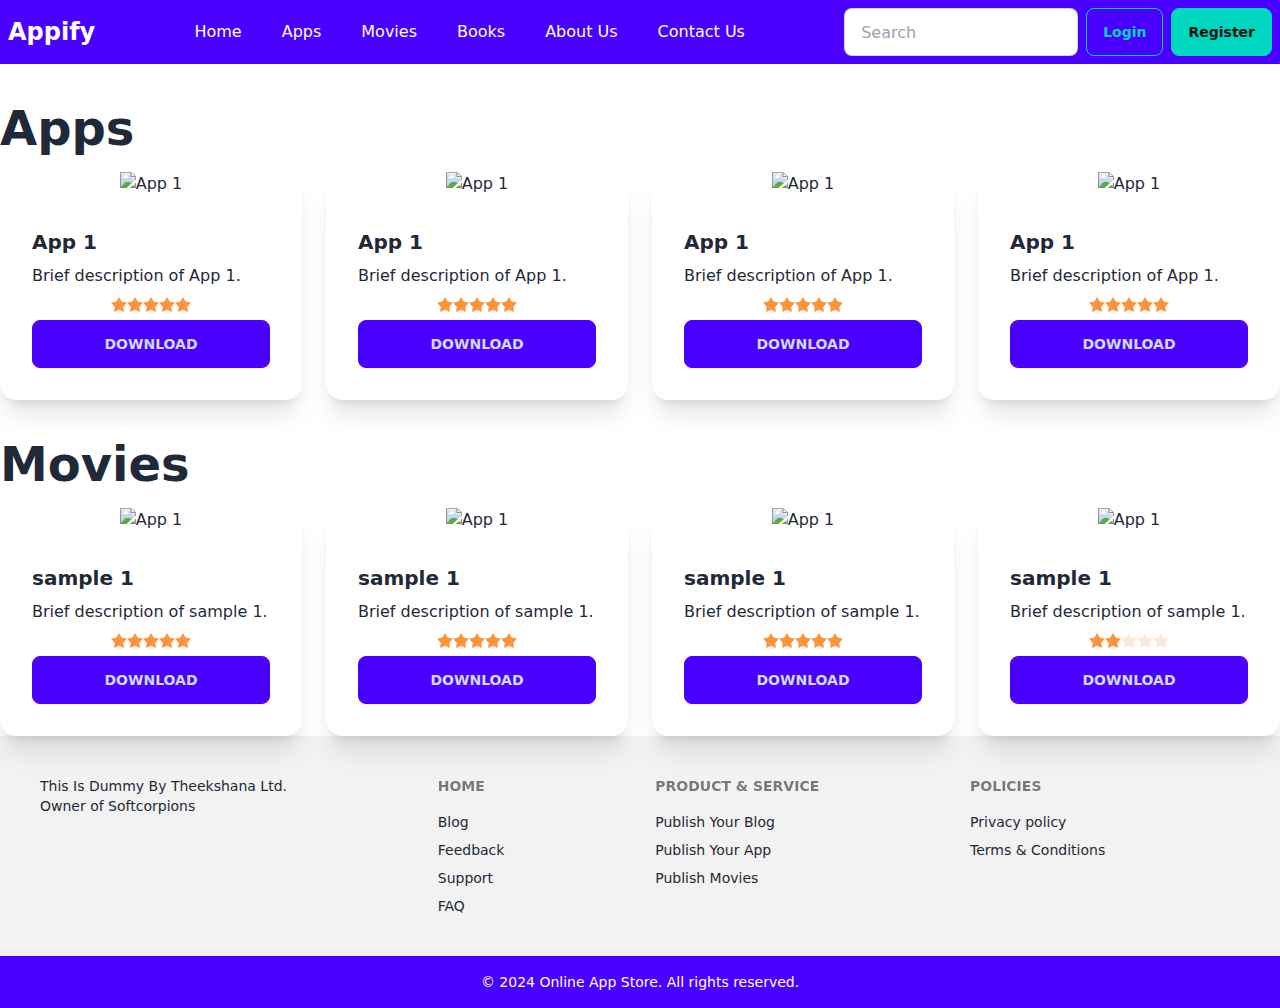
==== index.html @ 66c72324 "Initial commit" ====
<!DOCTYPE html>
<html lang="en">
<head>
    <meta charset="UTF-8">
    <meta name="viewport" content="width=device-width, initial-scale=1.0">
    <title>Appify</title>
    <link href="output.css" rel="stylesheet">
</head>
<body>
        <script src="../js/script.js"></script>
        <div id="header-placeholder"></div>
    <!-- Apps -->
    
    <div class="container mx-auto mt-10 ml-15" id="app-section">
        <a class="text-5xl font-bold">Apps</a>
        <div class="mt-5 grid grid-cols-1 md:grid-cols-4 gap-6">
            <!-- Example App Card 1 -->
            <div class="card bg-base-100 shadow-xl">
                <figure><img src="https://via.placeholder.com/500" alt="App 1" /></figure>
                <div class="card-body">
                    <h2 class="card-title">App 1</h2>
                    <p>Brief description of App 1.</p>
                    <div class="card-actions justify-center">
                        <div class="rating rating-sm">
                            <input type="radio" name="rating-6" class="mask mask-star-2 bg-orange-400" />
                            <input
                              type="radio"
                              name="rating-6"
                              class="mask mask-star-2 bg-orange-400"
                              checked="checked" />
                            <input type="radio" name="rating-6" class="mask mask-star-2 bg-orange-400" />
                            <input type="radio" name="rating-6" class="mask mask-star-2 bg-orange-400" />
                            <input type="radio" name="rating-6" class="mask mask-star-2 bg-orange-400" />
                          </div>
                        
                    </div>
                    <a href="#" class="btn btn-primary">DOWNLOAD</a>
                </div>
            </div>

            <!-- Example App Card 2 -->
            <div class="card bg-base-100 shadow-xl">
                <figure><img src="https://via.placeholder.com/500" alt="App 1" /></figure>
                <div class="card-body">
                    <h2 class="card-title">App 1</h2>
                    <p>Brief description of App 1.</p>
                    <div class="card-actions justify-center">
                        <div class="rating rating-sm">
                            <input type="radio" name="rating-6" class="mask mask-star-2 bg-orange-400" />
                            <input
                              type="radio"
                              name="rating-6"
                              class="mask mask-star-2 bg-orange-400"
                              checked="checked" />
                            <input type="radio" name="rating-6" class="mask mask-star-2 bg-orange-400" />
                            <input type="radio" name="rating-6" class="mask mask-star-2 bg-orange-400" />
                            <input type="radio" name="rating-6" class="mask mask-star-2 bg-orange-400" />
                          </div>
                        
                    </div>
                    <a href="#" class="btn btn-primary">DOWNLOAD</a>
                </div>
            </div>

            <!-- Example App Card 3 -->
            <div class="card bg-base-100 shadow-xl">
                <figure><img src="https://via.placeholder.com/500" alt="App 1" /></figure>
                <div class="card-body">
                    <h2 class="card-title">App 1</h2>
                    <p>Brief description of App 1.</p>
                    <div class="card-actions justify-center">
                        <div class="rating rating-sm">
                            <input type="radio" name="rating-6" class="mask mask-star-2 bg-orange-400" />
                            <input
                              type="radio"
                              name="rating-6"
                              class="mask mask-star-2 bg-orange-400"
                              checked="checked" />
                            <input type="radio" name="rating-6" class="mask mask-star-2 bg-orange-400" />
                            <input type="radio" name="rating-6" class="mask mask-star-2 bg-orange-400" />
                            <input type="radio" name="rating-6" class="mask mask-star-2 bg-orange-400" />
                          </div>
                        
                    </div>
                    <a href="#" class="btn btn-primary">DOWNLOAD</a>
                </div>
            </div>

            <div class="card bg-base-100 shadow-xl">
                <figure><img src="https://via.placeholder.com/500" alt="App 1" /></figure>
                <div class="card-body">
                    <h2 class="card-title">App 1</h2>
                    <p>Brief description of App 1.</p>
                    <div class="card-actions justify-center">
                        <div class="rating rating-sm">
                            <input type="radio" name="rating-6" class="mask mask-star-2 bg-orange-400" />
                            <input
                              type="radio"
                              name="rating-6"
                              class="mask mask-star-2 bg-orange-400"
                              checked="checked" />
                            <input type="radio" name="rating-6" class="mask mask-star-2 bg-orange-400" />
                            <input type="radio" name="rating-6" class="mask mask-star-2 bg-orange-400" />
                            <input type="radio" name="rating-6" class="mask mask-star-2 bg-orange-400" />
                          </div>
                        
                    </div>
                    <a href="#" class="btn btn-primary">DOWNLOAD</a>
                </div>
            </div>
        </div>
    </div>


    <div class="container mx-auto mt-10 ml-15" id="app-section">
        <a class="text-5xl font-bold">Movies</a>
        <div class="mt-5 grid grid-cols-1 md:grid-cols-4 gap-6">
            <!-- Example App Card 1 -->
            <div class="card bg-base-100 shadow-xl">
                <figure><img src="https://via.placeholder.com/500" alt="App 1" /></figure>
                <div class="card-body">
                    <h2 class="card-title">sample 1</h2>
                    <p>Brief description of sample 1.</p>
                    <div class="card-actions justify-center">
                        <div class="rating rating-sm">
                            <input type="radio" name="rating-6" class="mask mask-star-2 bg-orange-400" />
                            <input
                              type="radio"
                              name="rating-6"
                              class="mask mask-star-2 bg-orange-400"
                              checked="checked" />
                            <input type="radio" name="rating-6" class="mask mask-star-2 bg-orange-400" />
                            <input type="radio" name="rating-6" class="mask mask-star-2 bg-orange-400" />
                            <input type="radio" name="rating-6" class="mask mask-star-2 bg-orange-400" />
                          </div>
                        
                    </div>
                    <a href="#" class="btn btn-primary">DOWNLOAD</a>
                </div>
            </div>

            <!-- Example App Card 2 -->
            <div class="card bg-base-100 shadow-xl">
                <figure><img src="https://via.placeholder.com/500" alt="App 1" /></figure>
                <div class="card-body">
                    <h2 class="card-title">sample 1</h2>
                    <p>Brief description of sample 1.</p>
                    <div class="card-actions justify-center">
                        <div class="rating rating-sm">
                            <input type="radio" name="rating-6" class="mask mask-star-2 bg-orange-400" />
                            <input
                              type="radio"
                              name="rating-6"
                              class="mask mask-star-2 bg-orange-400"
                              checked="checked" />
                            <input type="radio" name="rating-6" class="mask mask-star-2 bg-orange-400" />
                            <input type="radio" name="rating-6" class="mask mask-star-2 bg-orange-400" />
                            <input type="radio" name="rating-6" class="mask mask-star-2 bg-orange-400" />
                          </div>
                        
                    </div>
                    <a href="#" class="btn btn-primary">DOWNLOAD</a>
                </div>
            </div>

            <!-- Example App Card 3 -->
            <div class="card bg-base-100 shadow-xl">
                <figure><img src="https://via.placeholder.com/500" alt="App 1" /></figure>
                <div class="card-body">
                    <h2 class="card-title">sample 1</h2>
                    <p>Brief description of sample 1.</p>
                    <div class="card-actions justify-center">
                        <div class="rating rating-sm">
                            <input type="radio" name="rating-6" class="mask mask-star-2 bg-orange-400" />
                            <input
                              type="radio"
                              name="rating-6"
                              class="mask mask-star-2 bg-orange-400"
                              checked="checked" />
                            <input type="radio" name="rating-6" class="mask mask-star-2 bg-orange-400" />
                            <input type="radio" name="rating-6" class="mask mask-star-2 bg-orange-400" />
                            <input type="radio" name="rating-6" class="mask mask-star-2 bg-orange-400" />
                          </div>
                        
                    </div>
                    <a href="#" class="btn btn-primary">DOWNLOAD</a>
                </div>
            </div>

            <div class="card bg-base-100 shadow-xl">
                <figure><img src="https://via.placeholder.com/500" alt="App 1" /></figure>
                <div class="card-body">
                    <h2 class="card-title">sample 1</h2>
                    <p>Brief description of sample 1.</p>
                    <div class="card-actions justify-center">
                        <div class="rating rating-sm">
                            <input type="radio" name="rating-6" class="mask mask-star-2 bg-orange-400" />
                            <input
                              type="radio"
                              name="rating-6"
                              class="mask mask-star-2 bg-orange-400"
                              checked="checked" />
                            <input type="radio" name="rating-6" class="mask mask-star-2 bg-orange-400" />
                            <input type="radio" name="rating-6" class="mask mask-star-2 bg-orange-400" />
                            <input type="radio" name="rating-6" class="mask mask-star-2 bg-orange-400" />
                          </div>
                        
                    </div>
                    <a href="#" class="btn btn-primary">DOWNLOAD</a>
                </div>
            </div>
        </div>
    </div>
    <!-- Footer -->

    <div id="footer-placeholder"></div>
</body>
</html>
---- output.css ----
/*
! tailwindcss v3.4.10 | MIT License | https://tailwindcss.com
*/

/*
1. Prevent padding and border from affecting element width. (https://github.com/mozdevs/cssremedy/issues/4)
2. Allow adding a border to an element by just adding a border-width. (https://github.com/tailwindcss/tailwindcss/pull/116)
*/

*,
::before,
::after {
  box-sizing: border-box;
  /* 1 */
  border-width: 0;
  /* 2 */
  border-style: solid;
  /* 2 */
  border-color: #e5e7eb;
  /* 2 */
}

::before,
::after {
  --tw-content: '';
}

/*
1. Use a consistent sensible line-height in all browsers.
2. Prevent adjustments of font size after orientation changes in iOS.
3. Use a more readable tab size.
4. Use the user's configured `sans` font-family by default.
5. Use the user's configured `sans` font-feature-settings by default.
6. Use the user's configured `sans` font-variation-settings by default.
7. Disable tap highlights on iOS
*/

html,
:host {
  line-height: 1.5;
  /* 1 */
  -webkit-text-size-adjust: 100%;
  /* 2 */
  -moz-tab-size: 4;
  /* 3 */
  -o-tab-size: 4;
     tab-size: 4;
  /* 3 */
  font-family: ui-sans-serif, system-ui, sans-serif, "Apple Color Emoji", "Segoe UI Emoji", "Segoe UI Symbol", "Noto Color Emoji";
  /* 4 */
  font-feature-settings: normal;
  /* 5 */
  font-variation-settings: normal;
  /* 6 */
  -webkit-tap-highlight-color: transparent;
  /* 7 */
}

/*
1. Remove the margin in all browsers.
2. Inherit line-height from `html` so users can set them as a class directly on the `html` element.
*/

body {
  margin: 0;
  /* 1 */
  line-height: inherit;
  /* 2 */
}

/*
1. Add the correct height in Firefox.
2. Correct the inheritance of border color in Firefox. (https://bugzilla.mozilla.org/show_bug.cgi?id=190655)
3. Ensure horizontal rules are visible by default.
*/

hr {
  height: 0;
  /* 1 */
  color: inherit;
  /* 2 */
  border-top-width: 1px;
  /* 3 */
}

/*
Add the correct text decoration in Chrome, Edge, and Safari.
*/

abbr:where([title]) {
  -webkit-text-decoration: underline dotted;
          text-decoration: underline dotted;
}

/*
Remove the default font size and weight for headings.
*/

h1,
h2,
h3,
h4,
h5,
h6 {
  font-size: inherit;
  font-weight: inherit;
}

/*
Reset links to optimize for opt-in styling instead of opt-out.
*/

a {
  color: inherit;
  text-decoration: inherit;
}

/*
Add the correct font weight in Edge and Safari.
*/

b,
strong {
  font-weight: bolder;
}

/*
1. Use the user's configured `mono` font-family by default.
2. Use the user's configured `mono` font-feature-settings by default.
3. Use the user's configured `mono` font-variation-settings by default.
4. Correct the odd `em` font sizing in all browsers.
*/

code,
kbd,
samp,
pre {
  font-family: ui-monospace, SFMono-Regular, Menlo, Monaco, Consolas, "Liberation Mono", "Courier New", monospace;
  /* 1 */
  font-feature-settings: normal;
  /* 2 */
  font-variation-settings: normal;
  /* 3 */
  font-size: 1em;
  /* 4 */
}

/*
Add the correct font size in all browsers.
*/

small {
  font-size: 80%;
}

/*
Prevent `sub` and `sup` elements from affecting the line height in all browsers.
*/

sub,
sup {
  font-size: 75%;
  line-height: 0;
  position: relative;
  vertical-align: baseline;
}

sub {
  bottom: -0.25em;
}

sup {
  top: -0.5em;
}

/*
1. Remove text indentation from table contents in Chrome and Safari. (https://bugs.chromium.org/p/chromium/issues/detail?id=999088, https://bugs.webkit.org/show_bug.cgi?id=201297)
2. Correct table border color inheritance in all Chrome and Safari. (https://bugs.chromium.org/p/chromium/issues/detail?id=935729, https://bugs.webkit.org/show_bug.cgi?id=195016)
3. Remove gaps between table borders by default.
*/

table {
  text-indent: 0;
  /* 1 */
  border-color: inherit;
  /* 2 */
  border-collapse: collapse;
  /* 3 */
}

/*
1. Change the font styles in all browsers.
2. Remove the margin in Firefox and Safari.
3. Remove default padding in all browsers.
*/

button,
input,
optgroup,
select,
textarea {
  font-family: inherit;
  /* 1 */
  font-feature-settings: inherit;
  /* 1 */
  font-variation-settings: inherit;
  /* 1 */
  font-size: 100%;
  /* 1 */
  font-weight: inherit;
  /* 1 */
  line-height: inherit;
  /* 1 */
  letter-spacing: inherit;
  /* 1 */
  color: inherit;
  /* 1 */
  margin: 0;
  /* 2 */
  padding: 0;
  /* 3 */
}

/*
Remove the inheritance of text transform in Edge and Firefox.
*/

button,
select {
  text-transform: none;
}

/*
1. Correct the inability to style clickable types in iOS and Safari.
2. Remove default button styles.
*/

button,
input:where([type='button']),
input:where([type='reset']),
input:where([type='submit']) {
  -webkit-appearance: button;
  /* 1 */
  background-color: transparent;
  /* 2 */
  background-image: none;
  /* 2 */
}

/*
Use the modern Firefox focus style for all focusable elements.
*/

:-moz-focusring {
  outline: auto;
}

/*
Remove the additional `:invalid` styles in Firefox. (https://github.com/mozilla/gecko-dev/blob/2f9eacd9d3d995c937b4251a5557d95d494c9be1/layout/style/res/forms.css#L728-L737)
*/

:-moz-ui-invalid {
  box-shadow: none;
}

/*
Add the correct vertical alignment in Chrome and Firefox.
*/

progress {
  vertical-align: baseline;
}

/*
Correct the cursor style of increment and decrement buttons in Safari.
*/

::-webkit-inner-spin-button,
::-webkit-outer-spin-button {
  height: auto;
}

/*
1. Correct the odd appearance in Chrome and Safari.
2. Correct the outline style in Safari.
*/

[type='search'] {
  -webkit-appearance: textfield;
  /* 1 */
  outline-offset: -2px;
  /* 2 */
}

/*
Remove the inner padding in Chrome and Safari on macOS.
*/

::-webkit-search-decoration {
  -webkit-appearance: none;
}

/*
1. Correct the inability to style clickable types in iOS and Safari.
2. Change font properties to `inherit` in Safari.
*/

::-webkit-file-upload-button {
  -webkit-appearance: button;
  /* 1 */
  font: inherit;
  /* 2 */
}

/*
Add the correct display in Chrome and Safari.
*/

summary {
  display: list-item;
}

/*
Removes the default spacing and border for appropriate elements.
*/

blockquote,
dl,
dd,
h1,
h2,
h3,
h4,
h5,
h6,
hr,
figure,
p,
pre {
  margin: 0;
}

fieldset {
  margin: 0;
  padding: 0;
}

legend {
  padding: 0;
}

ol,
ul,
menu {
  list-style: none;
  margin: 0;
  padding: 0;
}

/*
Reset default styling for dialogs.
*/

dialog {
  padding: 0;
}

/*
Prevent resizing textareas horizontally by default.
*/

textarea {
  resize: vertical;
}

/*
1. Reset the default placeholder opacity in Firefox. (https://github.com/tailwindlabs/tailwindcss/issues/3300)
2. Set the default placeholder color to the user's configured gray 400 color.
*/

input::-moz-placeholder, textarea::-moz-placeholder {
  opacity: 1;
  /* 1 */
  color: #9ca3af;
  /* 2 */
}

input::placeholder,
textarea::placeholder {
  opacity: 1;
  /* 1 */
  color: #9ca3af;
  /* 2 */
}

/*
Set the default cursor for buttons.
*/

button,
[role="button"] {
  cursor: pointer;
}

/*
Make sure disabled buttons don't get the pointer cursor.
*/

:disabled {
  cursor: default;
}

/*
1. Make replaced elements `display: block` by default. (https://github.com/mozdevs/cssremedy/issues/14)
2. Add `vertical-align: middle` to align replaced elements more sensibly by default. (https://github.com/jensimmons/cssremedy/issues/14#issuecomment-634934210)
   This can trigger a poorly considered lint error in some tools but is included by design.
*/

img,
svg,
video,
canvas,
audio,
iframe,
embed,
object {
  display: block;
  /* 1 */
  vertical-align: middle;
  /* 2 */
}

/*
Constrain images and videos to the parent width and preserve their intrinsic aspect ratio. (https://github.com/mozdevs/cssremedy/issues/14)
*/

img,
video {
  max-width: 100%;
  height: auto;
}

/* Make elements with the HTML hidden attribute stay hidden by default */

[hidden] {
  display: none;
}

:root,
[data-theme] {
  background-color: var(--fallback-b1,oklch(var(--b1)/1));
  color: var(--fallback-bc,oklch(var(--bc)/1));
}

@supports not (color: oklch(0% 0 0)) {
  :root {
    color-scheme: light;
    --fallback-p: #491eff;
    --fallback-pc: #d4dbff;
    --fallback-s: #ff41c7;
    --fallback-sc: #fff9fc;
    --fallback-a: #00cfbd;
    --fallback-ac: #00100d;
    --fallback-n: #2b3440;
    --fallback-nc: #d7dde4;
    --fallback-b1: #ffffff;
    --fallback-b2: #e5e6e6;
    --fallback-b3: #e5e6e6;
    --fallback-bc: #1f2937;
    --fallback-in: #00b3f0;
    --fallback-inc: #000000;
    --fallback-su: #00ca92;
    --fallback-suc: #000000;
    --fallback-wa: #ffc22d;
    --fallback-wac: #000000;
    --fallback-er: #ff6f70;
    --fallback-erc: #000000;
  }

  @media (prefers-color-scheme: dark) {
    :root {
      color-scheme: dark;
      --fallback-p: #7582ff;
      --fallback-pc: #050617;
      --fallback-s: #ff71cf;
      --fallback-sc: #190211;
      --fallback-a: #00c7b5;
      --fallback-ac: #000e0c;
      --fallback-n: #2a323c;
      --fallback-nc: #a6adbb;
      --fallback-b1: #1d232a;
      --fallback-b2: #191e24;
      --fallback-b3: #15191e;
      --fallback-bc: #a6adbb;
      --fallback-in: #00b3f0;
      --fallback-inc: #000000;
      --fallback-su: #00ca92;
      --fallback-suc: #000000;
      --fallback-wa: #ffc22d;
      --fallback-wac: #000000;
      --fallback-er: #ff6f70;
      --fallback-erc: #000000;
    }
  }
}

html {
  -webkit-tap-highlight-color: transparent;
}

* {
  scrollbar-color: color-mix(in oklch, currentColor 35%, transparent) transparent;
}

*:hover {
  scrollbar-color: color-mix(in oklch, currentColor 60%, transparent) transparent;
}

:root {
  color-scheme: light;
  --in: 72.06% 0.191 231.6;
  --su: 64.8% 0.150 160;
  --wa: 84.71% 0.199 83.87;
  --er: 71.76% 0.221 22.18;
  --pc: 89.824% 0.06192 275.75;
  --ac: 15.352% 0.0368 183.61;
  --inc: 0% 0 0;
  --suc: 0% 0 0;
  --wac: 0% 0 0;
  --erc: 0% 0 0;
  --rounded-box: 1rem;
  --rounded-btn: 0.5rem;
  --rounded-badge: 1.9rem;
  --animation-btn: 0.25s;
  --animation-input: .2s;
  --btn-focus-scale: 0.95;
  --border-btn: 1px;
  --tab-border: 1px;
  --tab-radius: 0.5rem;
  --p: 49.12% 0.3096 275.75;
  --s: 69.71% 0.329 342.55;
  --sc: 98.71% 0.0106 342.55;
  --a: 76.76% 0.184 183.61;
  --n: 32.1785% 0.02476 255.701624;
  --nc: 89.4994% 0.011585 252.096176;
  --b1: 100% 0 0;
  --b2: 96.1151% 0 0;
  --b3: 92.4169% 0.00108 197.137559;
  --bc: 27.8078% 0.029596 256.847952;
}

@media (prefers-color-scheme: dark) {
  :root {
    color-scheme: dark;
    --in: 72.06% 0.191 231.6;
    --su: 64.8% 0.150 160;
    --wa: 84.71% 0.199 83.87;
    --er: 71.76% 0.221 22.18;
    --pc: 13.138% 0.0392 275.75;
    --sc: 14.96% 0.052 342.55;
    --ac: 14.902% 0.0334 183.61;
    --inc: 0% 0 0;
    --suc: 0% 0 0;
    --wac: 0% 0 0;
    --erc: 0% 0 0;
    --rounded-box: 1rem;
    --rounded-btn: 0.5rem;
    --rounded-badge: 1.9rem;
    --animation-btn: 0.25s;
    --animation-input: .2s;
    --btn-focus-scale: 0.95;
    --border-btn: 1px;
    --tab-border: 1px;
    --tab-radius: 0.5rem;
    --p: 65.69% 0.196 275.75;
    --s: 74.8% 0.26 342.55;
    --a: 74.51% 0.167 183.61;
    --n: 31.3815% 0.021108 254.139175;
    --nc: 74.6477% 0.0216 264.435964;
    --b1: 25.3267% 0.015896 252.417568;
    --b2: 23.2607% 0.013807 253.100675;
    --b3: 21.1484% 0.01165 254.087939;
    --bc: 74.6477% 0.0216 264.435964;
  }
}

[data-theme=light] {
  color-scheme: light;
  --in: 72.06% 0.191 231.6;
  --su: 64.8% 0.150 160;
  --wa: 84.71% 0.199 83.87;
  --er: 71.76% 0.221 22.18;
  --pc: 89.824% 0.06192 275.75;
  --ac: 15.352% 0.0368 183.61;
  --inc: 0% 0 0;
  --suc: 0% 0 0;
  --wac: 0% 0 0;
  --erc: 0% 0 0;
  --rounded-box: 1rem;
  --rounded-btn: 0.5rem;
  --rounded-badge: 1.9rem;
  --animation-btn: 0.25s;
  --animation-input: .2s;
  --btn-focus-scale: 0.95;
  --border-btn: 1px;
  --tab-border: 1px;
  --tab-radius: 0.5rem;
  --p: 49.12% 0.3096 275.75;
  --s: 69.71% 0.329 342.55;
  --sc: 98.71% 0.0106 342.55;
  --a: 76.76% 0.184 183.61;
  --n: 32.1785% 0.02476 255.701624;
  --nc: 89.4994% 0.011585 252.096176;
  --b1: 100% 0 0;
  --b2: 96.1151% 0 0;
  --b3: 92.4169% 0.00108 197.137559;
  --bc: 27.8078% 0.029596 256.847952;
}

[data-theme=dark] {
  color-scheme: dark;
  --in: 72.06% 0.191 231.6;
  --su: 64.8% 0.150 160;
  --wa: 84.71% 0.199 83.87;
  --er: 71.76% 0.221 22.18;
  --pc: 13.138% 0.0392 275.75;
  --sc: 14.96% 0.052 342.55;
  --ac: 14.902% 0.0334 183.61;
  --inc: 0% 0 0;
  --suc: 0% 0 0;
  --wac: 0% 0 0;
  --erc: 0% 0 0;
  --rounded-box: 1rem;
  --rounded-btn: 0.5rem;
  --rounded-badge: 1.9rem;
  --animation-btn: 0.25s;
  --animation-input: .2s;
  --btn-focus-scale: 0.95;
  --border-btn: 1px;
  --tab-border: 1px;
  --tab-radius: 0.5rem;
  --p: 65.69% 0.196 275.75;
  --s: 74.8% 0.26 342.55;
  --a: 74.51% 0.167 183.61;
  --n: 31.3815% 0.021108 254.139175;
  --nc: 74.6477% 0.0216 264.435964;
  --b1: 25.3267% 0.015896 252.417568;
  --b2: 23.2607% 0.013807 253.100675;
  --b3: 21.1484% 0.01165 254.087939;
  --bc: 74.6477% 0.0216 264.435964;
}

*, ::before, ::after {
  --tw-border-spacing-x: 0;
  --tw-border-spacing-y: 0;
  --tw-translate-x: 0;
  --tw-translate-y: 0;
  --tw-rotate: 0;
  --tw-skew-x: 0;
  --tw-skew-y: 0;
  --tw-scale-x: 1;
  --tw-scale-y: 1;
  --tw-pan-x:  ;
  --tw-pan-y:  ;
  --tw-pinch-zoom:  ;
  --tw-scroll-snap-strictness: proximity;
  --tw-gradient-from-position:  ;
  --tw-gradient-via-position:  ;
  --tw-gradient-to-position:  ;
  --tw-ordinal:  ;
  --tw-slashed-zero:  ;
  --tw-numeric-figure:  ;
  --tw-numeric-spacing:  ;
  --tw-numeric-fraction:  ;
  --tw-ring-inset:  ;
  --tw-ring-offset-width: 0px;
  --tw-ring-offset-color: #fff;
  --tw-ring-color: rgb(59 130 246 / 0.5);
  --tw-ring-offset-shadow: 0 0 #0000;
  --tw-ring-shadow: 0 0 #0000;
  --tw-shadow: 0 0 #0000;
  --tw-shadow-colored: 0 0 #0000;
  --tw-blur:  ;
  --tw-brightness:  ;
  --tw-contrast:  ;
  --tw-grayscale:  ;
  --tw-hue-rotate:  ;
  --tw-invert:  ;
  --tw-saturate:  ;
  --tw-sepia:  ;
  --tw-drop-shadow:  ;
  --tw-backdrop-blur:  ;
  --tw-backdrop-brightness:  ;
  --tw-backdrop-contrast:  ;
  --tw-backdrop-grayscale:  ;
  --tw-backdrop-hue-rotate:  ;
  --tw-backdrop-invert:  ;
  --tw-backdrop-opacity:  ;
  --tw-backdrop-saturate:  ;
  --tw-backdrop-sepia:  ;
  --tw-contain-size:  ;
  --tw-contain-layout:  ;
  --tw-contain-paint:  ;
  --tw-contain-style:  ;
}

::backdrop {
  --tw-border-spacing-x: 0;
  --tw-border-spacing-y: 0;
  --tw-translate-x: 0;
  --tw-translate-y: 0;
  --tw-rotate: 0;
  --tw-skew-x: 0;
  --tw-skew-y: 0;
  --tw-scale-x: 1;
  --tw-scale-y: 1;
  --tw-pan-x:  ;
  --tw-pan-y:  ;
  --tw-pinch-zoom:  ;
  --tw-scroll-snap-strictness: proximity;
  --tw-gradient-from-position:  ;
  --tw-gradient-via-position:  ;
  --tw-gradient-to-position:  ;
  --tw-ordinal:  ;
  --tw-slashed-zero:  ;
  --tw-numeric-figure:  ;
  --tw-numeric-spacing:  ;
  --tw-numeric-fraction:  ;
  --tw-ring-inset:  ;
  --tw-ring-offset-width: 0px;
  --tw-ring-offset-color: #fff;
  --tw-ring-color: rgb(59 130 246 / 0.5);
  --tw-ring-offset-shadow: 0 0 #0000;
  --tw-ring-shadow: 0 0 #0000;
  --tw-shadow: 0 0 #0000;
  --tw-shadow-colored: 0 0 #0000;
  --tw-blur:  ;
  --tw-brightness:  ;
  --tw-contrast:  ;
  --tw-grayscale:  ;
  --tw-hue-rotate:  ;
  --tw-invert:  ;
  --tw-saturate:  ;
  --tw-sepia:  ;
  --tw-drop-shadow:  ;
  --tw-backdrop-blur:  ;
  --tw-backdrop-brightness:  ;
  --tw-backdrop-contrast:  ;
  --tw-backdrop-grayscale:  ;
  --tw-backdrop-hue-rotate:  ;
  --tw-backdrop-invert:  ;
  --tw-backdrop-opacity:  ;
  --tw-backdrop-saturate:  ;
  --tw-backdrop-sepia:  ;
  --tw-contain-size:  ;
  --tw-contain-layout:  ;
  --tw-contain-paint:  ;
  --tw-contain-style:  ;
}

.container {
  width: 100%;
}

@media (min-width: 640px) {
  .container {
    max-width: 640px;
  }
}

@media (min-width: 768px) {
  .container {
    max-width: 768px;
  }
}

@media (min-width: 1024px) {
  .container {
    max-width: 1024px;
  }
}

@media (min-width: 1280px) {
  .container {
    max-width: 1280px;
  }
}

@media (min-width: 1536px) {
  .container {
    max-width: 1536px;
  }
}

.avatar.placeholder > div {
  display: flex;
  align-items: center;
  justify-content: center;
}

@media (hover:hover) {
  .link-hover:hover {
    text-decoration-line: underline;
  }
}

.btn {
  display: inline-flex;
  height: 3rem;
  min-height: 3rem;
  flex-shrink: 0;
  cursor: pointer;
  -webkit-user-select: none;
     -moz-user-select: none;
          user-select: none;
  flex-wrap: wrap;
  align-items: center;
  justify-content: center;
  border-radius: var(--rounded-btn, 0.5rem);
  border-color: transparent;
  border-color: oklch(var(--btn-color, var(--b2)) / var(--tw-border-opacity));
  padding-left: 1rem;
  padding-right: 1rem;
  text-align: center;
  font-size: 0.875rem;
  line-height: 1em;
  gap: 0.5rem;
  font-weight: 600;
  text-decoration-line: none;
  transition-duration: 200ms;
  transition-timing-function: cubic-bezier(0, 0, 0.2, 1);
  border-width: var(--border-btn, 1px);
  transition-property: color, background-color, border-color, opacity, box-shadow, transform;
  --tw-text-opacity: 1;
  color: var(--fallback-bc,oklch(var(--bc)/var(--tw-text-opacity)));
  --tw-shadow: 0 1px 2px 0 rgb(0 0 0 / 0.05);
  --tw-shadow-colored: 0 1px 2px 0 var(--tw-shadow-color);
  box-shadow: var(--tw-ring-offset-shadow, 0 0 #0000), var(--tw-ring-shadow, 0 0 #0000), var(--tw-shadow);
  outline-color: var(--fallback-bc,oklch(var(--bc)/1));
  background-color: oklch(var(--btn-color, var(--b2)) / var(--tw-bg-opacity));
  --tw-bg-opacity: 1;
  --tw-border-opacity: 1;
}

.btn-disabled,
  .btn[disabled],
  .btn:disabled {
  pointer-events: none;
}

:where(.btn:is(input[type="checkbox"])),
:where(.btn:is(input[type="radio"])) {
  width: auto;
  -webkit-appearance: none;
     -moz-appearance: none;
          appearance: none;
}

.btn:is(input[type="checkbox"]):after,
.btn:is(input[type="radio"]):after {
  --tw-content: attr(aria-label);
  content: var(--tw-content);
}

.card {
  position: relative;
  display: flex;
  flex-direction: column;
  border-radius: var(--rounded-box, 1rem);
}

.card:focus {
  outline: 2px solid transparent;
  outline-offset: 2px;
}

.card-body {
  display: flex;
  flex: 1 1 auto;
  flex-direction: column;
  padding: var(--padding-card, 2rem);
  gap: 0.5rem;
}

.card-body :where(p) {
  flex-grow: 1;
}

.card-actions {
  display: flex;
  flex-wrap: wrap;
  align-items: flex-start;
  gap: 0.5rem;
}

.card figure {
  display: flex;
  align-items: center;
  justify-content: center;
}

.card.image-full {
  display: grid;
}

.card.image-full:before {
  position: relative;
  content: "";
  z-index: 10;
  border-radius: var(--rounded-box, 1rem);
  --tw-bg-opacity: 1;
  background-color: var(--fallback-n,oklch(var(--n)/var(--tw-bg-opacity)));
  opacity: 0.75;
}

.card.image-full:before,
    .card.image-full > * {
  grid-column-start: 1;
  grid-row-start: 1;
}

.card.image-full > figure img {
  height: 100%;
  -o-object-fit: cover;
     object-fit: cover;
}

.card.image-full > .card-body {
  position: relative;
  z-index: 20;
  --tw-text-opacity: 1;
  color: var(--fallback-nc,oklch(var(--nc)/var(--tw-text-opacity)));
}

@media (hover: hover) {
  .btn:hover {
    --tw-border-opacity: 1;
    border-color: var(--fallback-b3,oklch(var(--b3)/var(--tw-border-opacity)));
    --tw-bg-opacity: 1;
    background-color: var(--fallback-b3,oklch(var(--b3)/var(--tw-bg-opacity)));
  }

  @supports (color: color-mix(in oklab, black, black)) {
    .btn:hover {
      background-color: color-mix(
            in oklab,
            oklch(var(--btn-color, var(--b2)) / var(--tw-bg-opacity, 1)) 90%,
            black
          );
      border-color: color-mix(
            in oklab,
            oklch(var(--btn-color, var(--b2)) / var(--tw-border-opacity, 1)) 90%,
            black
          );
    }
  }

  @supports not (color: oklch(0% 0 0)) {
    .btn:hover {
      background-color: var(--btn-color, var(--fallback-b2));
      border-color: var(--btn-color, var(--fallback-b2));
    }
  }

  .btn.glass:hover {
    --glass-opacity: 25%;
    --glass-border-opacity: 15%;
  }

  .btn-outline:hover {
    --tw-border-opacity: 1;
    border-color: var(--fallback-bc,oklch(var(--bc)/var(--tw-border-opacity)));
    --tw-bg-opacity: 1;
    background-color: var(--fallback-bc,oklch(var(--bc)/var(--tw-bg-opacity)));
    --tw-text-opacity: 1;
    color: var(--fallback-b1,oklch(var(--b1)/var(--tw-text-opacity)));
  }

  .btn-outline.btn-primary:hover {
    --tw-text-opacity: 1;
    color: var(--fallback-pc,oklch(var(--pc)/var(--tw-text-opacity)));
  }

  @supports (color: color-mix(in oklab, black, black)) {
    .btn-outline.btn-primary:hover {
      background-color: color-mix(in oklab, var(--fallback-p,oklch(var(--p)/1)) 90%, black);
      border-color: color-mix(in oklab, var(--fallback-p,oklch(var(--p)/1)) 90%, black);
    }
  }

  .btn-outline.btn-secondary:hover {
    --tw-text-opacity: 1;
    color: var(--fallback-sc,oklch(var(--sc)/var(--tw-text-opacity)));
  }

  @supports (color: color-mix(in oklab, black, black)) {
    .btn-outline.btn-secondary:hover {
      background-color: color-mix(in oklab, var(--fallback-s,oklch(var(--s)/1)) 90%, black);
      border-color: color-mix(in oklab, var(--fallback-s,oklch(var(--s)/1)) 90%, black);
    }
  }

  .btn-outline.btn-accent:hover {
    --tw-text-opacity: 1;
    color: var(--fallback-ac,oklch(var(--ac)/var(--tw-text-opacity)));
  }

  @supports (color: color-mix(in oklab, black, black)) {
    .btn-outline.btn-accent:hover {
      background-color: color-mix(in oklab, var(--fallback-a,oklch(var(--a)/1)) 90%, black);
      border-color: color-mix(in oklab, var(--fallback-a,oklch(var(--a)/1)) 90%, black);
    }
  }

  .btn-outline.btn-success:hover {
    --tw-text-opacity: 1;
    color: var(--fallback-suc,oklch(var(--suc)/var(--tw-text-opacity)));
  }

  @supports (color: color-mix(in oklab, black, black)) {
    .btn-outline.btn-success:hover {
      background-color: color-mix(in oklab, var(--fallback-su,oklch(var(--su)/1)) 90%, black);
      border-color: color-mix(in oklab, var(--fallback-su,oklch(var(--su)/1)) 90%, black);
    }
  }

  .btn-outline.btn-info:hover {
    --tw-text-opacity: 1;
    color: var(--fallback-inc,oklch(var(--inc)/var(--tw-text-opacity)));
  }

  @supports (color: color-mix(in oklab, black, black)) {
    .btn-outline.btn-info:hover {
      background-color: color-mix(in oklab, var(--fallback-in,oklch(var(--in)/1)) 90%, black);
      border-color: color-mix(in oklab, var(--fallback-in,oklch(var(--in)/1)) 90%, black);
    }
  }

  .btn-outline.btn-warning:hover {
    --tw-text-opacity: 1;
    color: var(--fallback-wac,oklch(var(--wac)/var(--tw-text-opacity)));
  }

  @supports (color: color-mix(in oklab, black, black)) {
    .btn-outline.btn-warning:hover {
      background-color: color-mix(in oklab, var(--fallback-wa,oklch(var(--wa)/1)) 90%, black);
      border-color: color-mix(in oklab, var(--fallback-wa,oklch(var(--wa)/1)) 90%, black);
    }
  }

  .btn-outline.btn-error:hover {
    --tw-text-opacity: 1;
    color: var(--fallback-erc,oklch(var(--erc)/var(--tw-text-opacity)));
  }

  @supports (color: color-mix(in oklab, black, black)) {
    .btn-outline.btn-error:hover {
      background-color: color-mix(in oklab, var(--fallback-er,oklch(var(--er)/1)) 90%, black);
      border-color: color-mix(in oklab, var(--fallback-er,oklch(var(--er)/1)) 90%, black);
    }
  }

  .btn-disabled:hover,
    .btn[disabled]:hover,
    .btn:disabled:hover {
    --tw-border-opacity: 0;
    background-color: var(--fallback-n,oklch(var(--n)/var(--tw-bg-opacity)));
    --tw-bg-opacity: 0.2;
    color: var(--fallback-bc,oklch(var(--bc)/var(--tw-text-opacity)));
    --tw-text-opacity: 0.2;
  }

  @supports (color: color-mix(in oklab, black, black)) {
    .btn:is(input[type="checkbox"]:checked):hover, .btn:is(input[type="radio"]:checked):hover {
      background-color: color-mix(in oklab, var(--fallback-p,oklch(var(--p)/1)) 90%, black);
      border-color: color-mix(in oklab, var(--fallback-p,oklch(var(--p)/1)) 90%, black);
    }
  }
}

.footer {
  display: grid;
  width: 100%;
  grid-auto-flow: row;
  place-items: start;
  -moz-column-gap: 1rem;
       column-gap: 1rem;
  row-gap: 2.5rem;
  font-size: 0.875rem;
  line-height: 1.25rem;
}

.footer > * {
  display: grid;
  place-items: start;
  gap: 0.5rem;
}

.footer-center {
  place-items: center;
  text-align: center;
}

.footer-center > * {
  place-items: center;
}

@media (min-width: 48rem) {
  .footer {
    grid-auto-flow: column;
  }

  .footer-center {
    grid-auto-flow: row dense;
  }
}

.form-control {
  display: flex;
  flex-direction: column;
}

.hero {
  display: grid;
  width: 100%;
  place-items: center;
  background-size: cover;
  background-position: center;
}

.hero > * {
  grid-column-start: 1;
  grid-row-start: 1;
}

.hero-content {
  z-index: 0;
  display: flex;
  align-items: center;
  justify-content: center;
  max-width: 80rem;
  gap: 1rem;
  padding: 1rem;
}

.input {
  flex-shrink: 1;
  -webkit-appearance: none;
     -moz-appearance: none;
          appearance: none;
  height: 3rem;
  padding-left: 1rem;
  padding-right: 1rem;
  font-size: 1rem;
  line-height: 2;
  line-height: 1.5rem;
  border-radius: var(--rounded-btn, 0.5rem);
  border-width: 1px;
  border-color: transparent;
  --tw-bg-opacity: 1;
  background-color: var(--fallback-b1,oklch(var(--b1)/var(--tw-bg-opacity)));
}

.input[type="number"]::-webkit-inner-spin-button,
.input-md[type="number"]::-webkit-inner-spin-button {
  margin-top: -1rem;
  margin-bottom: -1rem;
  margin-inline-end: -1rem;
}

.link {
  cursor: pointer;
  text-decoration-line: underline;
}

.link-hover {
  text-decoration-line: none;
}

.mask {
  -webkit-mask-size: contain;
          mask-size: contain;
  -webkit-mask-repeat: no-repeat;
          mask-repeat: no-repeat;
  -webkit-mask-position: center;
          mask-position: center;
}

.navbar {
  display: flex;
  align-items: center;
  padding: var(--navbar-padding, 0.5rem);
  min-height: 4rem;
  width: 100%;
}

:where(.navbar > *:not(script, style)) {
  display: inline-flex;
  align-items: center;
}

.radio {
  flex-shrink: 0;
  --chkbg: var(--bc);
  height: 1.5rem;
  width: 1.5rem;
  cursor: pointer;
  -webkit-appearance: none;
     -moz-appearance: none;
          appearance: none;
  border-radius: 9999px;
  border-width: 1px;
  border-color: var(--fallback-bc,oklch(var(--bc)/var(--tw-border-opacity)));
  --tw-border-opacity: 0.2;
}

.rating {
  position: relative;
  display: inline-flex;
}

.rating :where(input) {
  cursor: pointer;
  border-radius: 0px;
  animation: rating-pop var(--animation-input, 0.25s) ease-out;
  height: 1.5rem;
  width: 1.5rem;
  background-color: var(--fallback-bc,oklch(var(--bc)/var(--tw-bg-opacity)));
  --tw-bg-opacity: 1;
}

@media (prefers-reduced-motion: no-preference) {
  .btn {
    animation: button-pop var(--animation-btn, 0.25s) ease-out;
  }
}

.btn:active:hover,
  .btn:active:focus {
  animation: button-pop 0s ease-out;
  transform: scale(var(--btn-focus-scale, 0.97));
}

@supports not (color: oklch(0% 0 0)) {
  .btn {
    background-color: var(--btn-color, var(--fallback-b2));
    border-color: var(--btn-color, var(--fallback-b2));
  }

  .btn-primary {
    --btn-color: var(--fallback-p);
  }

  .btn-accent {
    --btn-color: var(--fallback-a);
  }
}

@supports (color: color-mix(in oklab, black, black)) {
  .btn-outline.btn-primary.btn-active {
    background-color: color-mix(in oklab, var(--fallback-p,oklch(var(--p)/1)) 90%, black);
    border-color: color-mix(in oklab, var(--fallback-p,oklch(var(--p)/1)) 90%, black);
  }

  .btn-outline.btn-secondary.btn-active {
    background-color: color-mix(in oklab, var(--fallback-s,oklch(var(--s)/1)) 90%, black);
    border-color: color-mix(in oklab, var(--fallback-s,oklch(var(--s)/1)) 90%, black);
  }

  .btn-outline.btn-accent.btn-active {
    background-color: color-mix(in oklab, var(--fallback-a,oklch(var(--a)/1)) 90%, black);
    border-color: color-mix(in oklab, var(--fallback-a,oklch(var(--a)/1)) 90%, black);
  }

  .btn-outline.btn-success.btn-active {
    background-color: color-mix(in oklab, var(--fallback-su,oklch(var(--su)/1)) 90%, black);
    border-color: color-mix(in oklab, var(--fallback-su,oklch(var(--su)/1)) 90%, black);
  }

  .btn-outline.btn-info.btn-active {
    background-color: color-mix(in oklab, var(--fallback-in,oklch(var(--in)/1)) 90%, black);
    border-color: color-mix(in oklab, var(--fallback-in,oklch(var(--in)/1)) 90%, black);
  }

  .btn-outline.btn-warning.btn-active {
    background-color: color-mix(in oklab, var(--fallback-wa,oklch(var(--wa)/1)) 90%, black);
    border-color: color-mix(in oklab, var(--fallback-wa,oklch(var(--wa)/1)) 90%, black);
  }

  .btn-outline.btn-error.btn-active {
    background-color: color-mix(in oklab, var(--fallback-er,oklch(var(--er)/1)) 90%, black);
    border-color: color-mix(in oklab, var(--fallback-er,oklch(var(--er)/1)) 90%, black);
  }
}

.btn:focus-visible {
  outline-style: solid;
  outline-width: 2px;
  outline-offset: 2px;
}

.btn-primary {
  --tw-text-opacity: 1;
  color: var(--fallback-pc,oklch(var(--pc)/var(--tw-text-opacity)));
  outline-color: var(--fallback-p,oklch(var(--p)/1));
}

@supports (color: oklch(0% 0 0)) {
  .btn-primary {
    --btn-color: var(--p);
  }

  .btn-accent {
    --btn-color: var(--a);
  }
}

.btn-accent {
  --tw-text-opacity: 1;
  color: var(--fallback-ac,oklch(var(--ac)/var(--tw-text-opacity)));
  outline-color: var(--fallback-a,oklch(var(--a)/1));
}

.btn.glass {
  --tw-shadow: 0 0 #0000;
  --tw-shadow-colored: 0 0 #0000;
  box-shadow: var(--tw-ring-offset-shadow, 0 0 #0000), var(--tw-ring-shadow, 0 0 #0000), var(--tw-shadow);
  outline-color: currentColor;
}

.btn.glass.btn-active {
  --glass-opacity: 25%;
  --glass-border-opacity: 15%;
}

.btn-outline {
  border-color: currentColor;
  background-color: transparent;
  --tw-text-opacity: 1;
  color: var(--fallback-bc,oklch(var(--bc)/var(--tw-text-opacity)));
  --tw-shadow: 0 0 #0000;
  --tw-shadow-colored: 0 0 #0000;
  box-shadow: var(--tw-ring-offset-shadow, 0 0 #0000), var(--tw-ring-shadow, 0 0 #0000), var(--tw-shadow);
}

.btn-outline.btn-active {
  --tw-border-opacity: 1;
  border-color: var(--fallback-bc,oklch(var(--bc)/var(--tw-border-opacity)));
  --tw-bg-opacity: 1;
  background-color: var(--fallback-bc,oklch(var(--bc)/var(--tw-bg-opacity)));
  --tw-text-opacity: 1;
  color: var(--fallback-b1,oklch(var(--b1)/var(--tw-text-opacity)));
}

.btn-outline.btn-primary {
  --tw-text-opacity: 1;
  color: var(--fallback-p,oklch(var(--p)/var(--tw-text-opacity)));
}

.btn-outline.btn-primary.btn-active {
  --tw-text-opacity: 1;
  color: var(--fallback-pc,oklch(var(--pc)/var(--tw-text-opacity)));
}

.btn-outline.btn-secondary {
  --tw-text-opacity: 1;
  color: var(--fallback-s,oklch(var(--s)/var(--tw-text-opacity)));
}

.btn-outline.btn-secondary.btn-active {
  --tw-text-opacity: 1;
  color: var(--fallback-sc,oklch(var(--sc)/var(--tw-text-opacity)));
}

.btn-outline.btn-accent {
  --tw-text-opacity: 1;
  color: var(--fallback-a,oklch(var(--a)/var(--tw-text-opacity)));
}

.btn-outline.btn-accent.btn-active {
  --tw-text-opacity: 1;
  color: var(--fallback-ac,oklch(var(--ac)/var(--tw-text-opacity)));
}

.btn-outline.btn-success {
  --tw-text-opacity: 1;
  color: var(--fallback-su,oklch(var(--su)/var(--tw-text-opacity)));
}

.btn-outline.btn-success.btn-active {
  --tw-text-opacity: 1;
  color: var(--fallback-suc,oklch(var(--suc)/var(--tw-text-opacity)));
}

.btn-outline.btn-info {
  --tw-text-opacity: 1;
  color: var(--fallback-in,oklch(var(--in)/var(--tw-text-opacity)));
}

.btn-outline.btn-info.btn-active {
  --tw-text-opacity: 1;
  color: var(--fallback-inc,oklch(var(--inc)/var(--tw-text-opacity)));
}

.btn-outline.btn-warning {
  --tw-text-opacity: 1;
  color: var(--fallback-wa,oklch(var(--wa)/var(--tw-text-opacity)));
}

.btn-outline.btn-warning.btn-active {
  --tw-text-opacity: 1;
  color: var(--fallback-wac,oklch(var(--wac)/var(--tw-text-opacity)));
}

.btn-outline.btn-error {
  --tw-text-opacity: 1;
  color: var(--fallback-er,oklch(var(--er)/var(--tw-text-opacity)));
}

.btn-outline.btn-error.btn-active {
  --tw-text-opacity: 1;
  color: var(--fallback-erc,oklch(var(--erc)/var(--tw-text-opacity)));
}

.btn.btn-disabled,
  .btn[disabled],
  .btn:disabled {
  --tw-border-opacity: 0;
  background-color: var(--fallback-n,oklch(var(--n)/var(--tw-bg-opacity)));
  --tw-bg-opacity: 0.2;
  color: var(--fallback-bc,oklch(var(--bc)/var(--tw-text-opacity)));
  --tw-text-opacity: 0.2;
}

.btn:is(input[type="checkbox"]:checked),
.btn:is(input[type="radio"]:checked) {
  --tw-border-opacity: 1;
  border-color: var(--fallback-p,oklch(var(--p)/var(--tw-border-opacity)));
  --tw-bg-opacity: 1;
  background-color: var(--fallback-p,oklch(var(--p)/var(--tw-bg-opacity)));
  --tw-text-opacity: 1;
  color: var(--fallback-pc,oklch(var(--pc)/var(--tw-text-opacity)));
}

.btn:is(input[type="checkbox"]:checked):focus-visible, .btn:is(input[type="radio"]:checked):focus-visible {
  outline-color: var(--fallback-p,oklch(var(--p)/1));
}

@keyframes button-pop {
  0% {
    transform: scale(var(--btn-focus-scale, 0.98));
  }

  40% {
    transform: scale(1.02);
  }

  100% {
    transform: scale(1);
  }
}

.card :where(figure:first-child) {
  overflow: hidden;
  border-start-start-radius: inherit;
  border-start-end-radius: inherit;
  border-end-start-radius: unset;
  border-end-end-radius: unset;
}

.card :where(figure:last-child) {
  overflow: hidden;
  border-start-start-radius: unset;
  border-start-end-radius: unset;
  border-end-start-radius: inherit;
  border-end-end-radius: inherit;
}

.card:focus-visible {
  outline: 2px solid currentColor;
  outline-offset: 2px;
}

.card.bordered {
  border-width: 1px;
  --tw-border-opacity: 1;
  border-color: var(--fallback-b2,oklch(var(--b2)/var(--tw-border-opacity)));
}

.card.compact .card-body {
  padding: 1rem;
  font-size: 0.875rem;
  line-height: 1.25rem;
}

.card-title {
  display: flex;
  align-items: center;
  gap: 0.5rem;
  font-size: 1.25rem;
  line-height: 1.75rem;
  font-weight: 600;
}

.card.image-full :where(figure) {
  overflow: hidden;
  border-radius: inherit;
}

@keyframes checkmark {
  0% {
    background-position-y: 5px;
  }

  50% {
    background-position-y: -2px;
  }

  100% {
    background-position-y: 0;
  }
}

.footer-title {
  margin-bottom: 0.5rem;
  font-weight: 700;
  text-transform: uppercase;
  opacity: 0.6;
}

.input input {
  --tw-bg-opacity: 1;
  background-color: var(--fallback-p,oklch(var(--p)/var(--tw-bg-opacity)));
  background-color: transparent;
}

.input input:focus {
  outline: 2px solid transparent;
  outline-offset: 2px;
}

.input[list]::-webkit-calendar-picker-indicator {
  line-height: 1em;
}

.input-bordered {
  border-color: var(--fallback-bc,oklch(var(--bc)/0.2));
}

.input:focus,
  .input:focus-within {
  box-shadow: none;
  border-color: var(--fallback-bc,oklch(var(--bc)/0.2));
  outline-style: solid;
  outline-width: 2px;
  outline-offset: 2px;
  outline-color: var(--fallback-bc,oklch(var(--bc)/0.2));
}

.input:has(> input[disabled]),
  .input-disabled,
  .input:disabled,
  .input[disabled] {
  cursor: not-allowed;
  --tw-border-opacity: 1;
  border-color: var(--fallback-b2,oklch(var(--b2)/var(--tw-border-opacity)));
  --tw-bg-opacity: 1;
  background-color: var(--fallback-b2,oklch(var(--b2)/var(--tw-bg-opacity)));
  color: var(--fallback-bc,oklch(var(--bc)/0.4));
}

.input:has(> input[disabled])::-moz-placeholder, .input-disabled::-moz-placeholder, .input:disabled::-moz-placeholder, .input[disabled]::-moz-placeholder {
  color: var(--fallback-bc,oklch(var(--bc)/var(--tw-placeholder-opacity)));
  --tw-placeholder-opacity: 0.2;
}

.input:has(> input[disabled])::placeholder,
  .input-disabled::placeholder,
  .input:disabled::placeholder,
  .input[disabled]::placeholder {
  color: var(--fallback-bc,oklch(var(--bc)/var(--tw-placeholder-opacity)));
  --tw-placeholder-opacity: 0.2;
}

.input:has(> input[disabled]) > input[disabled] {
  cursor: not-allowed;
}

.input::-webkit-date-and-time-value {
  text-align: inherit;
}

.join > :where(*:not(:first-child)):is(.btn) {
  margin-inline-start: calc(var(--border-btn) * -1);
}

.link:focus {
  outline: 2px solid transparent;
  outline-offset: 2px;
}

.link:focus-visible {
  outline: 2px solid currentColor;
  outline-offset: 2px;
}

.mask-star-2 {
  -webkit-mask-image: url("data:image/svg+xml,%3csvg width='192' height='180' xmlns='http://www.w3.org/2000/svg'%3e%3cpath fill='black' d='m96 153.044-58.779 26.243 7.02-63.513L.894 68.481l63.117-13.01L96 0l31.989 55.472 63.117 13.01-43.347 47.292 7.02 63.513z' fill-rule='evenodd'/%3e%3c/svg%3e");
          mask-image: url("data:image/svg+xml,%3csvg width='192' height='180' xmlns='http://www.w3.org/2000/svg'%3e%3cpath fill='black' d='m96 153.044-58.779 26.243 7.02-63.513L.894 68.481l63.117-13.01L96 0l31.989 55.472 63.117 13.01-43.347 47.292 7.02 63.513z' fill-rule='evenodd'/%3e%3c/svg%3e");
}

.mockup-browser .mockup-browser-toolbar .input {
  position: relative;
  margin-left: auto;
  margin-right: auto;
  display: block;
  height: 1.75rem;
  width: 24rem;
  overflow: hidden;
  text-overflow: ellipsis;
  white-space: nowrap;
  --tw-bg-opacity: 1;
  background-color: var(--fallback-b2,oklch(var(--b2)/var(--tw-bg-opacity)));
  padding-left: 2rem;
  direction: ltr;
}

.mockup-browser .mockup-browser-toolbar .input:before {
  content: "";
  position: absolute;
  left: 0.5rem;
  top: 50%;
  aspect-ratio: 1 / 1;
  height: 0.75rem;
  --tw-translate-y: -50%;
  transform: translate(var(--tw-translate-x), var(--tw-translate-y)) rotate(var(--tw-rotate)) skewX(var(--tw-skew-x)) skewY(var(--tw-skew-y)) scaleX(var(--tw-scale-x)) scaleY(var(--tw-scale-y));
  border-radius: 9999px;
  border-width: 2px;
  border-color: currentColor;
  opacity: 0.6;
}

.mockup-browser .mockup-browser-toolbar .input:after {
  content: "";
  position: absolute;
  left: 1.25rem;
  top: 50%;
  height: 0.5rem;
  --tw-translate-y: 25%;
  --tw-rotate: -45deg;
  transform: translate(var(--tw-translate-x), var(--tw-translate-y)) rotate(var(--tw-rotate)) skewX(var(--tw-skew-x)) skewY(var(--tw-skew-y)) scaleX(var(--tw-scale-x)) scaleY(var(--tw-scale-y));
  border-radius: 9999px;
  border-width: 1px;
  border-color: currentColor;
  opacity: 0.6;
}

@keyframes modal-pop {
  0% {
    opacity: 0;
  }
}

@keyframes progress-loading {
  50% {
    background-position-x: -115%;
  }
}

.radio:focus {
  box-shadow: none;
}

.radio:focus-visible {
  outline-style: solid;
  outline-width: 2px;
  outline-offset: 2px;
  outline-color: var(--fallback-bc,oklch(var(--bc)/1));
}

.radio:checked,
  .radio[aria-checked="true"] {
  --tw-bg-opacity: 1;
  background-color: var(--fallback-bc,oklch(var(--bc)/var(--tw-bg-opacity)));
  background-image: none;
  animation: radiomark var(--animation-input, 0.2s) ease-out;
  box-shadow: 0 0 0 4px var(--fallback-b1,oklch(var(--b1)/1)) inset,
      0 0 0 4px var(--fallback-b1,oklch(var(--b1)/1)) inset;
}

.radio:disabled {
  cursor: not-allowed;
  opacity: 0.2;
}

@keyframes radiomark {
  0% {
    box-shadow: 0 0 0 12px var(--fallback-b1,oklch(var(--b1)/1)) inset,
      0 0 0 12px var(--fallback-b1,oklch(var(--b1)/1)) inset;
  }

  50% {
    box-shadow: 0 0 0 3px var(--fallback-b1,oklch(var(--b1)/1)) inset,
      0 0 0 3px var(--fallback-b1,oklch(var(--b1)/1)) inset;
  }

  100% {
    box-shadow: 0 0 0 4px var(--fallback-b1,oklch(var(--b1)/1)) inset,
      0 0 0 4px var(--fallback-b1,oklch(var(--b1)/1)) inset;
  }
}

.rating input {
  -moz-appearance: none;
       appearance: none;
  -webkit-appearance: none;
}

.rating .rating-hidden {
  width: 0.5rem;
  background-color: transparent;
}

.rating input[type="radio"]:checked {
  background-image: none;
}

.rating input:checked ~ input,
  .rating input[aria-checked="true"] ~ input {
  --tw-bg-opacity: 0.2;
}

.rating input:focus-visible {
  transition-property: transform;
  transition-timing-function: cubic-bezier(0.4, 0, 0.2, 1);
  transition-timing-function: cubic-bezier(0, 0, 0.2, 1);
  transition-duration: 300ms;
  transform: translateY(-0.125em);
}

.rating input:active:focus {
  animation: none;
  transform: translateY(-0.125em);
}

@keyframes rating-pop {
  0% {
    transform: translateY(-0.125em);
  }

  40% {
    transform: translateY(-0.125em);
  }

  100% {
    transform: translateY(0);
  }
}

@keyframes skeleton {
  from {
    background-position: 150%;
  }

  to {
    background-position: -50%;
  }
}

@keyframes toast-pop {
  0% {
    transform: scale(0.9);
    opacity: 0;
  }

  100% {
    transform: scale(1);
    opacity: 1;
  }
}

.btn-lg {
  height: 4rem;
  min-height: 4rem;
  padding-left: 1.5rem;
  padding-right: 1.5rem;
  font-size: 1.125rem;
}

.btn-square:where(.btn-lg) {
  height: 4rem;
  width: 4rem;
  padding: 0px;
}

.btn-circle:where(.btn-lg) {
  height: 4rem;
  width: 4rem;
  border-radius: 9999px;
  padding: 0px;
}

.rating-sm input {
  height: 1rem;
  width: 1rem;
}

.rating-half.rating-sm input:not(.rating-hidden) {
  width: 0.5rem;
}

.card-compact .card-body {
  padding: 1rem;
  font-size: 0.875rem;
  line-height: 1.25rem;
}

.card-compact .card-title {
  margin-bottom: 0.25rem;
}

.card-normal .card-body {
  padding: var(--padding-card, 2rem);
  font-size: 1rem;
  line-height: 1.5rem;
}

.card-normal .card-title {
  margin-bottom: 0.75rem;
}

.join.join-vertical > :where(*:not(:first-child)):is(.btn) {
  margin-top: calc(var(--border-btn) * -1);
}

.join.join-horizontal > :where(*:not(:first-child)):is(.btn) {
  margin-inline-start: calc(var(--border-btn) * -1);
}

.mx-auto {
  margin-left: auto;
  margin-right: auto;
}

.mt-10 {
  margin-top: 2.5rem;
}

.mt-5 {
  margin-top: 1.25rem;
}

.flex {
  display: flex;
}

.grid {
  display: grid;
}

.min-h-screen {
  min-height: 100vh;
}

.w-24 {
  width: 6rem;
}

.max-w-lg {
  max-width: 32rem;
}

.flex-1 {
  flex: 1 1 0%;
}

.flex-none {
  flex: none;
}

.grid-cols-1 {
  grid-template-columns: repeat(1, minmax(0, 1fr));
}

.items-center {
  align-items: center;
}

.justify-center {
  justify-content: center;
}

.gap-10 {
  gap: 2.5rem;
}

.gap-2 {
  gap: 0.5rem;
}

.gap-6 {
  gap: 1.5rem;
}

.bg-base-100 {
  --tw-bg-opacity: 1;
  background-color: var(--fallback-b1,oklch(var(--b1)/var(--tw-bg-opacity)));
}

.bg-base-200 {
  --tw-bg-opacity: 1;
  background-color: var(--fallback-b2,oklch(var(--b2)/var(--tw-bg-opacity)));
}

.bg-orange-400 {
  --tw-bg-opacity: 1;
  background-color: rgb(251 146 60 / var(--tw-bg-opacity));
}

.bg-primary {
  --tw-bg-opacity: 1;
  background-color: var(--fallback-p,oklch(var(--p)/var(--tw-bg-opacity)));
}

.p-10 {
  padding: 2.5rem;
}

.p-4 {
  padding: 1rem;
}

.py-6 {
  padding-top: 1.5rem;
  padding-bottom: 1.5rem;
}

.text-center {
  text-align: center;
}

.text-2xl {
  font-size: 1.5rem;
  line-height: 2rem;
}

.text-5xl {
  font-size: 3rem;
  line-height: 1;
}

.font-bold {
  font-weight: 700;
}

.text-base-content {
  --tw-text-opacity: 1;
  color: var(--fallback-bc,oklch(var(--bc)/var(--tw-text-opacity)));
}

.text-white {
  --tw-text-opacity: 1;
  color: rgb(255 255 255 / var(--tw-text-opacity));
}

.shadow-xl {
  --tw-shadow: 0 20px 25px -5px rgb(0 0 0 / 0.1), 0 8px 10px -6px rgb(0 0 0 / 0.1);
  --tw-shadow-colored: 0 20px 25px -5px var(--tw-shadow-color), 0 8px 10px -6px var(--tw-shadow-color);
  box-shadow: var(--tw-ring-offset-shadow, 0 0 #0000), var(--tw-ring-shadow, 0 0 #0000), var(--tw-shadow);
}

@media (min-width: 768px) {
  .md\:w-auto {
    width: auto;
  }

  .md\:grid-cols-4 {
    grid-template-columns: repeat(4, minmax(0, 1fr));
  }
}
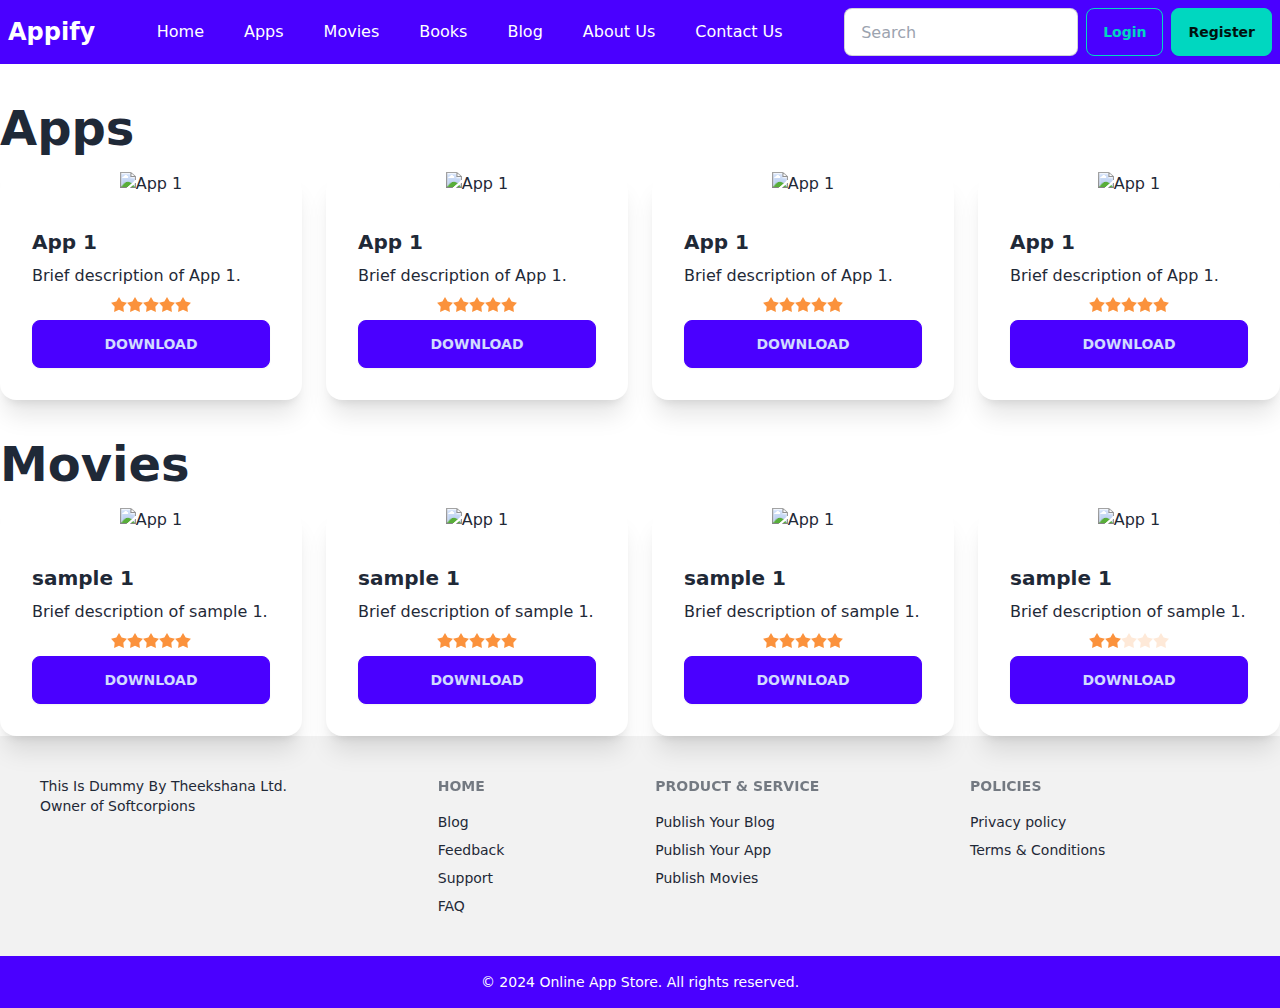
==== commit a2bb5777: "UI Updated" ====
--- a/index.html
+++ b/index.html
@@ -7,8 +7,42 @@
     <link href="output.css" rel="stylesheet">
 </head>
 <body>
-        <script src="../js/script.js"></script>
-        <div id="header-placeholder"></div>
+  <header>
+    <div class="navbar bg-base-100 bg-primary">
+        <div class="flex-1 flex items-center">
+            <a class="text-2xl text-white font-bold">Appify</a>
+            <div class="flex-none mx-auto">
+            <ul class="flex gap-10">
+                <li><a href="/" class="text-white">Home</a></li>
+                <li><a href="/pages/apps.html" class="text-white">Apps</a></li>
+                <li><a href="/pages/movies.html" class="text-white">Movies</a></li>
+                <li><a href="/pages/books.html" class="text-white">Books</a></li>
+                <li><a href="/pages/blog.html" class="text-white">Blog</a></li>
+                <li><a href="/pages/about.html" class="text-white">About Us</a></li>
+                <li><a href="/pages/contact.html" class="text-white">Contact Us</a></li>
+            </ul>
+            </div>
+        </div>
+        <div class="flex-none gap-2 flex items-center">
+            <div class="form-control">
+                <input type="text" placeholder="Search" class="input input-bordered w-24 md:w-auto" />
+            </div>
+            <button class="btn btn-outline btn-accent">Login</button>
+            <button class="btn btn-accent">Register</button>
+        </div>
+      </div>
+
+<!-- Hero Section If Need Enable This-->
+<!-- <div class="hero min-h-screen bg-primary text-white">
+    <div class="hero-content text-center">
+        <div class="max-w-lg">
+            <h1 class="text-5xl font-bold">Discover Amazing Apps</h1>
+            <p class="py-6">Find the perfect app for your needs with our extensive collection.</p>
+            <a href="#app-section" class="btn btn-light btn-lg">Explore Now</a>
+        </div>
+    </div>
+</div>
+</header> -->
     <!-- Apps -->
     
     <div class="container mx-auto mt-10 ml-15" id="app-section">
@@ -34,7 +68,7 @@
                           </div>
                         
                     </div>
-                    <a href="#" class="btn btn-primary">DOWNLOAD</a>
+                    <a href="/pages/preview.html" class="btn btn-primary">DOWNLOAD</a>
                 </div>
             </div>
 
@@ -58,7 +92,7 @@
                           </div>
                         
                     </div>
-                    <a href="#" class="btn btn-primary">DOWNLOAD</a>
+                    <a href="/pages/preview.html" class="btn btn-primary">DOWNLOAD</a>
                 </div>
             </div>
 
@@ -82,30 +116,30 @@
                           </div>
                         
                     </div>
-                    <a href="#" class="btn btn-primary">DOWNLOAD</a>
-                </div>
-            </div>
-
-            <div class="card bg-base-100 shadow-xl">
-                <figure><img src="https://via.placeholder.com/500" alt="App 1" /></figure>
-                <div class="card-body">
-                    <h2 class="card-title">App 1</h2>
-                    <p>Brief description of App 1.</p>
-                    <div class="card-actions justify-center">
-                        <div class="rating rating-sm">
-                            <input type="radio" name="rating-6" class="mask mask-star-2 bg-orange-400" />
-                            <input
-                              type="radio"
-                              name="rating-6"
-                              class="mask mask-star-2 bg-orange-400"
-                              checked="checked" />
-                            <input type="radio" name="rating-6" class="mask mask-star-2 bg-orange-400" />
-                            <input type="radio" name="rating-6" class="mask mask-star-2 bg-orange-400" />
-                            <input type="radio" name="rating-6" class="mask mask-star-2 bg-orange-400" />
-                          </div>
-                        
-                    </div>
-                    <a href="#" class="btn btn-primary">DOWNLOAD</a>
+                    <a href="/pages/preview.html" class="btn btn-primary">DOWNLOAD</a>
+                </div>
+            </div>
+
+            <div class="card bg-base-100 shadow-xl">
+                <figure><img src="https://via.placeholder.com/500" alt="App 1" /></figure>
+                <div class="card-body">
+                    <h2 class="card-title">App 1</h2>
+                    <p>Brief description of App 1.</p>
+                    <div class="card-actions justify-center">
+                        <div class="rating rating-sm">
+                            <input type="radio" name="rating-6" class="mask mask-star-2 bg-orange-400" />
+                            <input
+                              type="radio"
+                              name="rating-6"
+                              class="mask mask-star-2 bg-orange-400"
+                              checked="checked" />
+                            <input type="radio" name="rating-6" class="mask mask-star-2 bg-orange-400" />
+                            <input type="radio" name="rating-6" class="mask mask-star-2 bg-orange-400" />
+                            <input type="radio" name="rating-6" class="mask mask-star-2 bg-orange-400" />
+                          </div>
+                        
+                    </div>
+                    <a href="/pages/preview.html" class="btn btn-primary">DOWNLOAD</a>
                 </div>
             </div>
         </div>
@@ -135,7 +169,7 @@
                           </div>
                         
                     </div>
-                    <a href="#" class="btn btn-primary">DOWNLOAD</a>
+                    <a href="/pages/preview mov.html" class="btn btn-primary">DOWNLOAD</a>
                 </div>
             </div>
 
@@ -159,7 +193,7 @@
                           </div>
                         
                     </div>
-                    <a href="#" class="btn btn-primary">DOWNLOAD</a>
+                    <a href="/pages/preview mov.html" class="btn btn-primary">DOWNLOAD</a>
                 </div>
             </div>
 
@@ -183,36 +217,67 @@
                           </div>
                         
                     </div>
-                    <a href="#" class="btn btn-primary">DOWNLOAD</a>
-                </div>
-            </div>
-
-            <div class="card bg-base-100 shadow-xl">
-                <figure><img src="https://via.placeholder.com/500" alt="App 1" /></figure>
-                <div class="card-body">
-                    <h2 class="card-title">sample 1</h2>
-                    <p>Brief description of sample 1.</p>
-                    <div class="card-actions justify-center">
-                        <div class="rating rating-sm">
-                            <input type="radio" name="rating-6" class="mask mask-star-2 bg-orange-400" />
-                            <input
-                              type="radio"
-                              name="rating-6"
-                              class="mask mask-star-2 bg-orange-400"
-                              checked="checked" />
-                            <input type="radio" name="rating-6" class="mask mask-star-2 bg-orange-400" />
-                            <input type="radio" name="rating-6" class="mask mask-star-2 bg-orange-400" />
-                            <input type="radio" name="rating-6" class="mask mask-star-2 bg-orange-400" />
-                          </div>
-                        
-                    </div>
-                    <a href="#" class="btn btn-primary">DOWNLOAD</a>
+                    <a href="/pages/preview mov.html" class="btn btn-primary">DOWNLOAD</a>
+                </div>
+            </div>
+
+            <div class="card bg-base-100 shadow-xl">
+                <figure><img src="https://via.placeholder.com/500" alt="App 1" /></figure>
+                <div class="card-body">
+                    <h2 class="card-title">sample 1</h2>
+                    <p>Brief description of sample 1.</p>
+                    <div class="card-actions justify-center">
+                        <div class="rating rating-sm">
+                            <input type="radio" name="rating-6" class="mask mask-star-2 bg-orange-400" />
+                            <input
+                              type="radio"
+                              name="rating-6"
+                              class="mask mask-star-2 bg-orange-400"
+                              checked="checked" />
+                            <input type="radio" name="rating-6" class="mask mask-star-2 bg-orange-400" />
+                            <input type="radio" name="rating-6" class="mask mask-star-2 bg-orange-400" />
+                            <input type="radio" name="rating-6" class="mask mask-star-2 bg-orange-400" />
+                          </div>
+                        
+                    </div>
+                    <a href="/pages/preview mov.html" class="btn btn-primary">DOWNLOAD</a>
                 </div>
             </div>
         </div>
     </div>
     <!-- Footer -->
-
+    <footer class="footer bg-base-200 text-base-content p-10">
+        <aside>
+          <p>
+            This Is Dummy By Theekshana Ltd.
+            <br />
+            Owner of Softcorpions
+          </p>
+        </aside>
+        <nav>
+          <h6 class="footer-title">Home</h6>
+          <a class="link link-hover" href="/pages/blog.html">Blog</a>
+          <a class="link link-hover" href="/pages/feedback.html">Feedback</a>
+          <a class="link link-hover">Support</a>
+          <a class="link link-hover"  href="/pages/faq.html">FAQ</a>
+        </nav>
+        <nav>
+          <h6 class="footer-title">Product & Service</h6>
+          <a class="link link-hover">Publish Your Blog</a>
+          <a class="link link-hover">Publish Your App</a>
+          <a class="link link-hover">Publish Movies</a>
+        </nav>
+        <nav>
+          <h6 class="footer-title">Policies</h6>
+          <a class="link link-hover">Privacy policy</a>
+          <a class="link link-hover">Terms & Conditions</a>
+        </nav>
+      </footer>
+      <footer class="footer footer-center p-4 bg-primary text-white">
+        <div>
+            <p>&copy; 2024 Online App Store. All rights reserved.</p>
+        </div>
+    </footer>
     <div id="footer-placeholder"></div>
 </body>
 </html>
--- a/output.css
+++ b/output.css
@@ -792,6 +792,24 @@
   }
 }
 
+.avatar {
+  position: relative;
+  display: inline-flex;
+}
+
+.avatar > div {
+  display: block;
+  aspect-ratio: 1 / 1;
+  overflow: hidden;
+}
+
+.avatar img {
+  height: 100%;
+  width: 100%;
+  -o-object-fit: cover;
+     object-fit: cover;
+}
+
 .avatar.placeholder > div {
   display: flex;
   align-items: center;
@@ -801,6 +819,11 @@
 @media (hover:hover) {
   .link-hover:hover {
     text-decoration-line: underline;
+  }
+
+  .label a:hover {
+    --tw-text-opacity: 1;
+    color: var(--fallback-bc,oklch(var(--bc)/var(--tw-text-opacity)));
   }
 }
 
@@ -932,6 +955,119 @@
   color: var(--fallback-nc,oklch(var(--nc)/var(--tw-text-opacity)));
 }
 
+.carousel {
+  display: inline-flex;
+  overflow-x: scroll;
+  scroll-snap-type: x mandatory;
+  scroll-behavior: smooth;
+  -ms-overflow-style: none;
+  scrollbar-width: none;
+}
+
+.carousel-item {
+  box-sizing: content-box;
+  display: flex;
+  flex: none;
+  scroll-snap-align: start;
+}
+
+.carousel-start .carousel-item {
+  scroll-snap-align: start;
+}
+
+.carousel-center .carousel-item {
+  scroll-snap-align: center;
+}
+
+.carousel-end .carousel-item {
+  scroll-snap-align: end;
+}
+
+.collapse:not(td):not(tr):not(colgroup) {
+  visibility: visible;
+}
+
+.collapse {
+  position: relative;
+  display: grid;
+  overflow: hidden;
+  grid-template-rows: auto 0fr;
+  transition: grid-template-rows 0.2s;
+  width: 100%;
+  border-radius: var(--rounded-box, 1rem);
+}
+
+.collapse-title,
+.collapse > input[type="checkbox"],
+.collapse > input[type="radio"],
+.collapse-content {
+  grid-column-start: 1;
+  grid-row-start: 1;
+}
+
+.collapse > input[type="checkbox"],
+.collapse > input[type="radio"] {
+  -webkit-appearance: none;
+     -moz-appearance: none;
+          appearance: none;
+  opacity: 0;
+}
+
+.collapse-content {
+  visibility: hidden;
+  grid-column-start: 1;
+  grid-row-start: 2;
+  min-height: 0px;
+  transition: visibility 0.2s;
+  transition: padding 0.2s ease-out,
+    background-color 0.2s ease-out;
+  padding-left: 1rem;
+  padding-right: 1rem;
+  cursor: unset;
+}
+
+.collapse[open],
+.collapse-open,
+.collapse:focus:not(.collapse-close) {
+  grid-template-rows: auto 1fr;
+}
+
+.collapse:not(.collapse-close):has(> input[type="checkbox"]:checked),
+.collapse:not(.collapse-close):has(> input[type="radio"]:checked) {
+  grid-template-rows: auto 1fr;
+}
+
+.collapse[open] > .collapse-content,
+.collapse-open > .collapse-content,
+.collapse:focus:not(.collapse-close) > .collapse-content,
+.collapse:not(.collapse-close) > input[type="checkbox"]:checked ~ .collapse-content,
+.collapse:not(.collapse-close) > input[type="radio"]:checked ~ .collapse-content {
+  visibility: visible;
+  min-height: -moz-fit-content;
+  min-height: fit-content;
+}
+
+.divider {
+  display: flex;
+  flex-direction: row;
+  align-items: center;
+  align-self: stretch;
+  margin-top: 1rem;
+  margin-bottom: 1rem;
+  height: 1rem;
+  white-space: nowrap;
+}
+
+.divider:before,
+  .divider:after {
+  height: 0.125rem;
+  width: 100%;
+  flex-grow: 1;
+  --tw-content: '';
+  content: var(--tw-content);
+  background-color: var(--fallback-bc,oklch(var(--bc)/0.1));
+}
+
 @media (hover: hover) {
   .btn:hover {
     --tw-border-opacity: 1;
@@ -1118,6 +1254,19 @@
 .form-control {
   display: flex;
   flex-direction: column;
+}
+
+.label {
+  display: flex;
+  -webkit-user-select: none;
+     -moz-user-select: none;
+          user-select: none;
+  align-items: center;
+  justify-content: space-between;
+  padding-left: 0.25rem;
+  padding-right: 0.25rem;
+  padding-top: 0.5rem;
+  padding-bottom: 0.5rem;
 }
 
 .hero {
@@ -1214,6 +1363,23 @@
   --tw-border-opacity: 0.2;
 }
 
+.range {
+  height: 1.5rem;
+  width: 100%;
+  cursor: pointer;
+  -moz-appearance: none;
+       appearance: none;
+  -webkit-appearance: none;
+  --range-shdw: var(--fallback-bc,oklch(var(--bc)/1));
+  overflow: hidden;
+  border-radius: var(--rounded-box, 1rem);
+  background-color: transparent;
+}
+
+.range:focus {
+  outline: none;
+}
+
 .rating {
   position: relative;
   display: inline-flex;
@@ -1229,6 +1395,36 @@
   --tw-bg-opacity: 1;
 }
 
+.textarea {
+  min-height: 3rem;
+  flex-shrink: 1;
+  padding-left: 1rem;
+  padding-right: 1rem;
+  padding-top: 0.5rem;
+  padding-bottom: 0.5rem;
+  font-size: 0.875rem;
+  line-height: 1.25rem;
+  line-height: 2;
+  border-radius: var(--rounded-btn, 0.5rem);
+  border-width: 1px;
+  border-color: transparent;
+  --tw-bg-opacity: 1;
+  background-color: var(--fallback-b1,oklch(var(--b1)/var(--tw-bg-opacity)));
+}
+
+.avatar-group :where(.avatar) {
+  overflow: hidden;
+  border-radius: 9999px;
+  border-width: 4px;
+  --tw-border-opacity: 1;
+  border-color: var(--fallback-b1,oklch(var(--b1)/var(--tw-border-opacity)));
+}
+
+.btm-nav > * .label {
+  font-size: 1rem;
+  line-height: 1.5rem;
+}
+
 @media (prefers-reduced-motion: no-preference) {
   .btn {
     animation: button-pop var(--animation-btn, 0.25s) ease-out;
@@ -1507,6 +1703,10 @@
   border-radius: inherit;
 }
 
+.carousel::-webkit-scrollbar {
+  display: none;
+}
+
 @keyframes checkmark {
   0% {
     background-position-y: 5px;
@@ -1519,6 +1719,134 @@
   100% {
     background-position-y: 0;
   }
+}
+
+details.collapse {
+  width: 100%;
+}
+
+details.collapse summary {
+  position: relative;
+  display: block;
+  outline: 2px solid transparent;
+  outline-offset: 2px;
+}
+
+details.collapse summary::-webkit-details-marker {
+  display: none;
+}
+
+.collapse:focus-visible {
+  outline-style: solid;
+  outline-width: 2px;
+  outline-offset: 2px;
+  outline-color: var(--fallback-bc,oklch(var(--bc)/1));
+}
+
+.collapse:has(.collapse-title:focus-visible),
+.collapse:has(> input[type="checkbox"]:focus-visible),
+.collapse:has(> input[type="radio"]:focus-visible) {
+  outline-style: solid;
+  outline-width: 2px;
+  outline-offset: 2px;
+  outline-color: var(--fallback-bc,oklch(var(--bc)/1));
+}
+
+.collapse-arrow > .collapse-title:after {
+  position: absolute;
+  display: block;
+  height: 0.5rem;
+  width: 0.5rem;
+  --tw-translate-y: -100%;
+  --tw-rotate: 45deg;
+  transform: translate(var(--tw-translate-x), var(--tw-translate-y)) rotate(var(--tw-rotate)) skewX(var(--tw-skew-x)) skewY(var(--tw-skew-y)) scaleX(var(--tw-scale-x)) scaleY(var(--tw-scale-y));
+  transition-property: all;
+  transition-timing-function: cubic-bezier(0.4, 0, 0.2, 1);
+  transition-timing-function: cubic-bezier(0, 0, 0.2, 1);
+  transition-duration: 150ms;
+  transition-duration: 0.2s;
+  top: 1.9rem;
+  inset-inline-end: 1.4rem;
+  content: "";
+  transform-origin: 75% 75%;
+  box-shadow: 2px 2px;
+  pointer-events: none;
+}
+
+.collapse-plus > .collapse-title:after {
+  position: absolute;
+  display: block;
+  height: 0.5rem;
+  width: 0.5rem;
+  transition-property: all;
+  transition-timing-function: cubic-bezier(0.4, 0, 0.2, 1);
+  transition-timing-function: cubic-bezier(0, 0, 0.2, 1);
+  transition-duration: 300ms;
+  top: 0.9rem;
+  inset-inline-end: 1.4rem;
+  content: "+";
+  pointer-events: none;
+}
+
+.collapse:not(.collapse-open):not(.collapse-close) > input[type="checkbox"],
+.collapse:not(.collapse-open):not(.collapse-close) > input[type="radio"]:not(:checked),
+.collapse:not(.collapse-open):not(.collapse-close) > .collapse-title {
+  cursor: pointer;
+}
+
+.collapse:focus:not(.collapse-open):not(.collapse-close):not(.collapse[open]) > .collapse-title {
+  cursor: unset;
+}
+
+.collapse-title {
+  position: relative;
+}
+
+:where(.collapse > input[type="checkbox"]),
+:where(.collapse > input[type="radio"]) {
+  z-index: 1;
+}
+
+.collapse-title,
+:where(.collapse > input[type="checkbox"]),
+:where(.collapse > input[type="radio"]) {
+  width: 100%;
+  padding: 1rem;
+  padding-inline-end: 3rem;
+  min-height: 3.75rem;
+  transition: background-color 0.2s ease-out;
+}
+
+.collapse[open] > :where(.collapse-content),
+.collapse-open > :where(.collapse-content),
+.collapse:focus:not(.collapse-close) > :where(.collapse-content),
+.collapse:not(.collapse-close) > :where(input[type="checkbox"]:checked ~ .collapse-content),
+.collapse:not(.collapse-close) > :where(input[type="radio"]:checked ~ .collapse-content) {
+  padding-bottom: 1rem;
+  transition: padding 0.2s ease-out,
+    background-color 0.2s ease-out;
+}
+
+.collapse[open].collapse-arrow > .collapse-title:after,
+.collapse-open.collapse-arrow > .collapse-title:after,
+.collapse-arrow:focus:not(.collapse-close) > .collapse-title:after,
+.collapse-arrow:not(.collapse-close) > input[type="checkbox"]:checked ~ .collapse-title:after,
+.collapse-arrow:not(.collapse-close) > input[type="radio"]:checked ~ .collapse-title:after {
+  --tw-translate-y: -50%;
+  --tw-rotate: 225deg;
+  transform: translate(var(--tw-translate-x), var(--tw-translate-y)) rotate(var(--tw-rotate)) skewX(var(--tw-skew-x)) skewY(var(--tw-skew-y)) scaleX(var(--tw-scale-x)) scaleY(var(--tw-scale-y));
+}
+
+.collapse[open].collapse-plus > .collapse-title:after,
+.collapse-open.collapse-plus > .collapse-title:after,
+.collapse-plus:focus:not(.collapse-close) > .collapse-title:after,
+.collapse-plus:not(.collapse-close) > input[type="checkbox"]:checked ~ .collapse-title:after,
+.collapse-plus:not(.collapse-close) > input[type="radio"]:checked ~ .collapse-title:after {
+  content: "−";
+}
+
+.divider:not(:empty) {
+  gap: 1rem;
 }
 
 .footer-title {
@@ -1710,6 +2038,65 @@
   }
 }
 
+.range:focus-visible::-webkit-slider-thumb {
+  --focus-shadow: 0 0 0 6px var(--fallback-b1,oklch(var(--b1)/1)) inset, 0 0 0 2rem var(--range-shdw) inset;
+}
+
+.range:focus-visible::-moz-range-thumb {
+  --focus-shadow: 0 0 0 6px var(--fallback-b1,oklch(var(--b1)/1)) inset, 0 0 0 2rem var(--range-shdw) inset;
+}
+
+.range::-webkit-slider-runnable-track {
+  height: 0.5rem;
+  width: 100%;
+  border-radius: var(--rounded-box, 1rem);
+  background-color: var(--fallback-bc,oklch(var(--bc)/0.1));
+}
+
+.range::-moz-range-track {
+  height: 0.5rem;
+  width: 100%;
+  border-radius: var(--rounded-box, 1rem);
+  background-color: var(--fallback-bc,oklch(var(--bc)/0.1));
+}
+
+.range::-webkit-slider-thumb {
+  position: relative;
+  height: 1.5rem;
+  width: 1.5rem;
+  border-radius: var(--rounded-box, 1rem);
+  border-style: none;
+  --tw-bg-opacity: 1;
+  background-color: var(--fallback-b1,oklch(var(--b1)/var(--tw-bg-opacity)));
+  appearance: none;
+  -webkit-appearance: none;
+  top: 50%;
+  color: var(--range-shdw);
+  transform: translateY(-50%);
+  --filler-size: 100rem;
+  --filler-offset: 0.6rem;
+  box-shadow: 0 0 0 3px var(--range-shdw) inset,
+      var(--focus-shadow, 0 0),
+      calc(var(--filler-size) * -1 - var(--filler-offset)) 0 0 var(--filler-size);
+}
+
+.range::-moz-range-thumb {
+  position: relative;
+  height: 1.5rem;
+  width: 1.5rem;
+  border-radius: var(--rounded-box, 1rem);
+  border-style: none;
+  --tw-bg-opacity: 1;
+  background-color: var(--fallback-b1,oklch(var(--b1)/var(--tw-bg-opacity)));
+  top: 50%;
+  color: var(--range-shdw);
+  --filler-size: 100rem;
+  --filler-offset: 0.5rem;
+  box-shadow: 0 0 0 3px var(--range-shdw) inset,
+      var(--focus-shadow, 0 0),
+      calc(var(--filler-size) * -1 - var(--filler-offset)) 0 0 var(--filler-size);
+}
+
 .rating input {
   -moz-appearance: none;
        appearance: none;
@@ -1767,6 +2154,42 @@
   }
 }
 
+.textarea-bordered {
+  border-color: var(--fallback-bc,oklch(var(--bc)/0.2));
+}
+
+.textarea:focus {
+  box-shadow: none;
+  border-color: var(--fallback-bc,oklch(var(--bc)/0.2));
+  outline-style: solid;
+  outline-width: 2px;
+  outline-offset: 2px;
+  outline-color: var(--fallback-bc,oklch(var(--bc)/0.2));
+}
+
+.textarea-disabled,
+  .textarea:disabled,
+  .textarea[disabled] {
+  cursor: not-allowed;
+  --tw-border-opacity: 1;
+  border-color: var(--fallback-b2,oklch(var(--b2)/var(--tw-border-opacity)));
+  --tw-bg-opacity: 1;
+  background-color: var(--fallback-b2,oklch(var(--b2)/var(--tw-bg-opacity)));
+  color: var(--fallback-bc,oklch(var(--bc)/0.4));
+}
+
+.textarea-disabled::-moz-placeholder, .textarea:disabled::-moz-placeholder, .textarea[disabled]::-moz-placeholder {
+  color: var(--fallback-bc,oklch(var(--bc)/var(--tw-placeholder-opacity)));
+  --tw-placeholder-opacity: 0.2;
+}
+
+.textarea-disabled::placeholder,
+  .textarea:disabled::placeholder,
+  .textarea[disabled]::placeholder {
+  color: var(--fallback-bc,oklch(var(--bc)/var(--tw-placeholder-opacity)));
+  --tw-placeholder-opacity: 0.2;
+}
+
 @keyframes toast-pop {
   0% {
     transform: scale(0.9);
@@ -1800,6 +2223,20 @@
   padding: 0px;
 }
 
+.divider-horizontal {
+  flex-direction: column;
+}
+
+.divider-horizontal:before {
+  height: 100%;
+  width: 0.125rem;
+}
+
+.divider-horizontal:after {
+  height: 100%;
+  width: 0.125rem;
+}
+
 .rating-sm input {
   height: 1rem;
   width: 1rem;
@@ -1807,6 +2244,40 @@
 
 .rating-half.rating-sm input:not(.rating-hidden) {
   width: 0.5rem;
+}
+
+.avatar.online:before {
+  content: "";
+  position: absolute;
+  z-index: 10;
+  display: block;
+  border-radius: 9999px;
+  --tw-bg-opacity: 1;
+  background-color: var(--fallback-su,oklch(var(--su)/var(--tw-bg-opacity)));
+  outline-style: solid;
+  outline-width: 2px;
+  outline-color: var(--fallback-b1,oklch(var(--b1)/1));
+  width: 15%;
+  height: 15%;
+  top: 7%;
+  right: 7%;
+}
+
+.avatar.offline:before {
+  content: "";
+  position: absolute;
+  z-index: 10;
+  display: block;
+  border-radius: 9999px;
+  --tw-bg-opacity: 1;
+  background-color: var(--fallback-b3,oklch(var(--b3)/var(--tw-bg-opacity)));
+  outline-style: solid;
+  outline-width: 2px;
+  outline-color: var(--fallback-b1,oklch(var(--b1)/1));
+  width: 15%;
+  height: 15%;
+  top: 7%;
+  right: 7%;
 }
 
 .card-compact .card-body {
@@ -1829,12 +2300,25 @@
   margin-bottom: 0.75rem;
 }
 
+.divider-horizontal {
+  margin-left: 1rem;
+  margin-right: 1rem;
+  margin-top: 0px;
+  margin-bottom: 0px;
+  height: auto;
+  width: 1rem;
+}
+
 .join.join-vertical > :where(*:not(:first-child)):is(.btn) {
   margin-top: calc(var(--border-btn) * -1);
 }
 
 .join.join-horizontal > :where(*:not(:first-child)):is(.btn) {
   margin-inline-start: calc(var(--border-btn) * -1);
+}
+
+.collapse {
+  visibility: collapse;
 }
 
 .mx-auto {
@@ -1850,6 +2334,34 @@
   margin-top: 1.25rem;
 }
 
+.mt-4 {
+  margin-top: 1rem;
+}
+
+.mt-8 {
+  margin-top: 2rem;
+}
+
+.mb-4 {
+  margin-bottom: 1rem;
+}
+
+.mb-6 {
+  margin-bottom: 1.5rem;
+}
+
+.mr-2 {
+  margin-right: 0.5rem;
+}
+
+.mb-12 {
+  margin-bottom: 3rem;
+}
+
+.mb-8 {
+  margin-bottom: 2rem;
+}
+
 .flex {
   display: flex;
 }
@@ -1858,6 +2370,34 @@
   display: grid;
 }
 
+.h-12 {
+  height: 3rem;
+}
+
+.h-24 {
+  height: 6rem;
+}
+
+.h-full {
+  height: 100%;
+}
+
+.h-20 {
+  height: 5rem;
+}
+
+.h-4 {
+  height: 1rem;
+}
+
+.h-6 {
+  height: 1.5rem;
+}
+
+.h-64 {
+  height: 16rem;
+}
+
 .min-h-screen {
   min-height: 100vh;
 }
@@ -1866,6 +2406,30 @@
   width: 6rem;
 }
 
+.w-1\/3 {
+  width: 33.333333%;
+}
+
+.w-12 {
+  width: 3rem;
+}
+
+.w-2\/3 {
+  width: 66.666667%;
+}
+
+.w-full {
+  width: 100%;
+}
+
+.w-4 {
+  width: 1rem;
+}
+
+.w-6 {
+  width: 1.5rem;
+}
+
 .max-w-lg {
   max-width: 32rem;
 }
@@ -1878,14 +2442,38 @@
   flex: none;
 }
 
+.flex-grow {
+  flex-grow: 1;
+}
+
+.grow {
+  flex-grow: 1;
+}
+
 .grid-cols-1 {
   grid-template-columns: repeat(1, minmax(0, 1fr));
 }
 
+.flex-col {
+  flex-direction: column;
+}
+
+.place-items-center {
+  place-items: center;
+}
+
+.items-start {
+  align-items: flex-start;
+}
+
 .items-center {
   align-items: center;
 }
 
+.justify-end {
+  justify-content: flex-end;
+}
+
 .justify-center {
   justify-content: center;
 }
@@ -1900,6 +2488,67 @@
 
 .gap-6 {
   gap: 1.5rem;
+}
+
+.gap-8 {
+  gap: 2rem;
+}
+
+.space-x-2 > :not([hidden]) ~ :not([hidden]) {
+  --tw-space-x-reverse: 0;
+  margin-right: calc(0.5rem * var(--tw-space-x-reverse));
+  margin-left: calc(0.5rem * calc(1 - var(--tw-space-x-reverse)));
+}
+
+.space-x-4 > :not([hidden]) ~ :not([hidden]) {
+  --tw-space-x-reverse: 0;
+  margin-right: calc(1rem * var(--tw-space-x-reverse));
+  margin-left: calc(1rem * calc(1 - var(--tw-space-x-reverse)));
+}
+
+.space-x-8 > :not([hidden]) ~ :not([hidden]) {
+  --tw-space-x-reverse: 0;
+  margin-right: calc(2rem * var(--tw-space-x-reverse));
+  margin-left: calc(2rem * calc(1 - var(--tw-space-x-reverse)));
+}
+
+.space-y-1 > :not([hidden]) ~ :not([hidden]) {
+  --tw-space-y-reverse: 0;
+  margin-top: calc(0.25rem * calc(1 - var(--tw-space-y-reverse)));
+  margin-bottom: calc(0.25rem * var(--tw-space-y-reverse));
+}
+
+.space-y-2 > :not([hidden]) ~ :not([hidden]) {
+  --tw-space-y-reverse: 0;
+  margin-top: calc(0.5rem * calc(1 - var(--tw-space-y-reverse)));
+  margin-bottom: calc(0.5rem * var(--tw-space-y-reverse));
+}
+
+.space-y-4 > :not([hidden]) ~ :not([hidden]) {
+  --tw-space-y-reverse: 0;
+  margin-top: calc(1rem * calc(1 - var(--tw-space-y-reverse)));
+  margin-bottom: calc(1rem * var(--tw-space-y-reverse));
+}
+
+.rounded-full {
+  border-radius: 9999px;
+}
+
+.rounded-box {
+  border-radius: var(--rounded-box, 1rem);
+}
+
+.rounded-lg {
+  border-radius: 0.5rem;
+}
+
+.border {
+  border-width: 1px;
+}
+
+.border-base-300 {
+  --tw-border-opacity: 1;
+  border-color: var(--fallback-b3,oklch(var(--b3)/var(--tw-border-opacity)));
 }
 
 .bg-base-100 {
@@ -1907,19 +2556,38 @@
   background-color: var(--fallback-b1,oklch(var(--b1)/var(--tw-bg-opacity)));
 }
 
+.bg-orange-400 {
+  --tw-bg-opacity: 1;
+  background-color: rgb(251 146 60 / var(--tw-bg-opacity));
+}
+
+.bg-primary {
+  --tw-bg-opacity: 1;
+  background-color: var(--fallback-p,oklch(var(--p)/var(--tw-bg-opacity)));
+}
+
 .bg-base-200 {
   --tw-bg-opacity: 1;
   background-color: var(--fallback-b2,oklch(var(--b2)/var(--tw-bg-opacity)));
 }
 
-.bg-orange-400 {
+.bg-base-300 {
   --tw-bg-opacity: 1;
-  background-color: rgb(251 146 60 / var(--tw-bg-opacity));
-}
-
-.bg-primary {
+  background-color: var(--fallback-b3,oklch(var(--b3)/var(--tw-bg-opacity)));
+}
+
+.bg-gray-300 {
   --tw-bg-opacity: 1;
-  background-color: var(--fallback-p,oklch(var(--p)/var(--tw-bg-opacity)));
+  background-color: rgb(209 213 219 / var(--tw-bg-opacity));
+}
+
+.object-cover {
+  -o-object-fit: cover;
+     object-fit: cover;
+}
+
+.p-8 {
+  padding: 2rem;
 }
 
 .p-10 {
@@ -1935,6 +2603,11 @@
   padding-bottom: 1.5rem;
 }
 
+.py-4 {
+  padding-top: 1rem;
+  padding-bottom: 1rem;
+}
+
 .text-center {
   text-align: center;
 }
@@ -1949,8 +2622,51 @@
   line-height: 1;
 }
 
+.text-3xl {
+  font-size: 1.875rem;
+  line-height: 2.25rem;
+}
+
+.text-4xl {
+  font-size: 2.25rem;
+  line-height: 2.5rem;
+}
+
+.text-lg {
+  font-size: 1.125rem;
+  line-height: 1.75rem;
+}
+
+.text-xl {
+  font-size: 1.25rem;
+  line-height: 1.75rem;
+}
+
 .font-bold {
   font-weight: 700;
+}
+
+.font-semibold {
+  font-weight: 600;
+}
+
+.font-medium {
+  font-weight: 500;
+}
+
+.text-white {
+  --tw-text-opacity: 1;
+  color: rgb(255 255 255 / var(--tw-text-opacity));
+}
+
+.text-gray-600 {
+  --tw-text-opacity: 1;
+  color: rgb(75 85 99 / var(--tw-text-opacity));
+}
+
+.text-gray-700 {
+  --tw-text-opacity: 1;
+  color: rgb(55 65 81 / var(--tw-text-opacity));
 }
 
 .text-base-content {
@@ -1958,9 +2674,13 @@
   color: var(--fallback-bc,oklch(var(--bc)/var(--tw-text-opacity)));
 }
 
-.text-white {
+.text-gray-400 {
   --tw-text-opacity: 1;
-  color: rgb(255 255 255 / var(--tw-text-opacity));
+  color: rgb(156 163 175 / var(--tw-text-opacity));
+}
+
+.opacity-70 {
+  opacity: 0.7;
 }
 
 .shadow-xl {
@@ -1969,6 +2689,12 @@
   box-shadow: var(--tw-ring-offset-shadow, 0 0 #0000), var(--tw-ring-shadow, 0 0 #0000), var(--tw-shadow);
 }
 
+.shadow-lg {
+  --tw-shadow: 0 10px 15px -3px rgb(0 0 0 / 0.1), 0 4px 6px -4px rgb(0 0 0 / 0.1);
+  --tw-shadow-colored: 0 10px 15px -3px var(--tw-shadow-color), 0 4px 6px -4px var(--tw-shadow-color);
+  box-shadow: var(--tw-ring-offset-shadow, 0 0 #0000), var(--tw-ring-shadow, 0 0 #0000), var(--tw-shadow);
+}
+
 @media (min-width: 768px) {
   .md\:w-auto {
     width: auto;
@@ -1977,4 +2703,26 @@
   .md\:grid-cols-4 {
     grid-template-columns: repeat(4, minmax(0, 1fr));
   }
-}
+
+  .md\:grid-cols-2 {
+    grid-template-columns: repeat(2, minmax(0, 1fr));
+  }
+
+  .md\:grid-cols-3 {
+    grid-template-columns: repeat(3, minmax(0, 1fr));
+  }
+}
+
+@media (min-width: 1024px) {
+  .lg\:w-1\/2 {
+    width: 50%;
+  }
+
+  .lg\:grid-cols-3 {
+    grid-template-columns: repeat(3, minmax(0, 1fr));
+  }
+
+  .lg\:flex-row {
+    flex-direction: row;
+  }
+}
